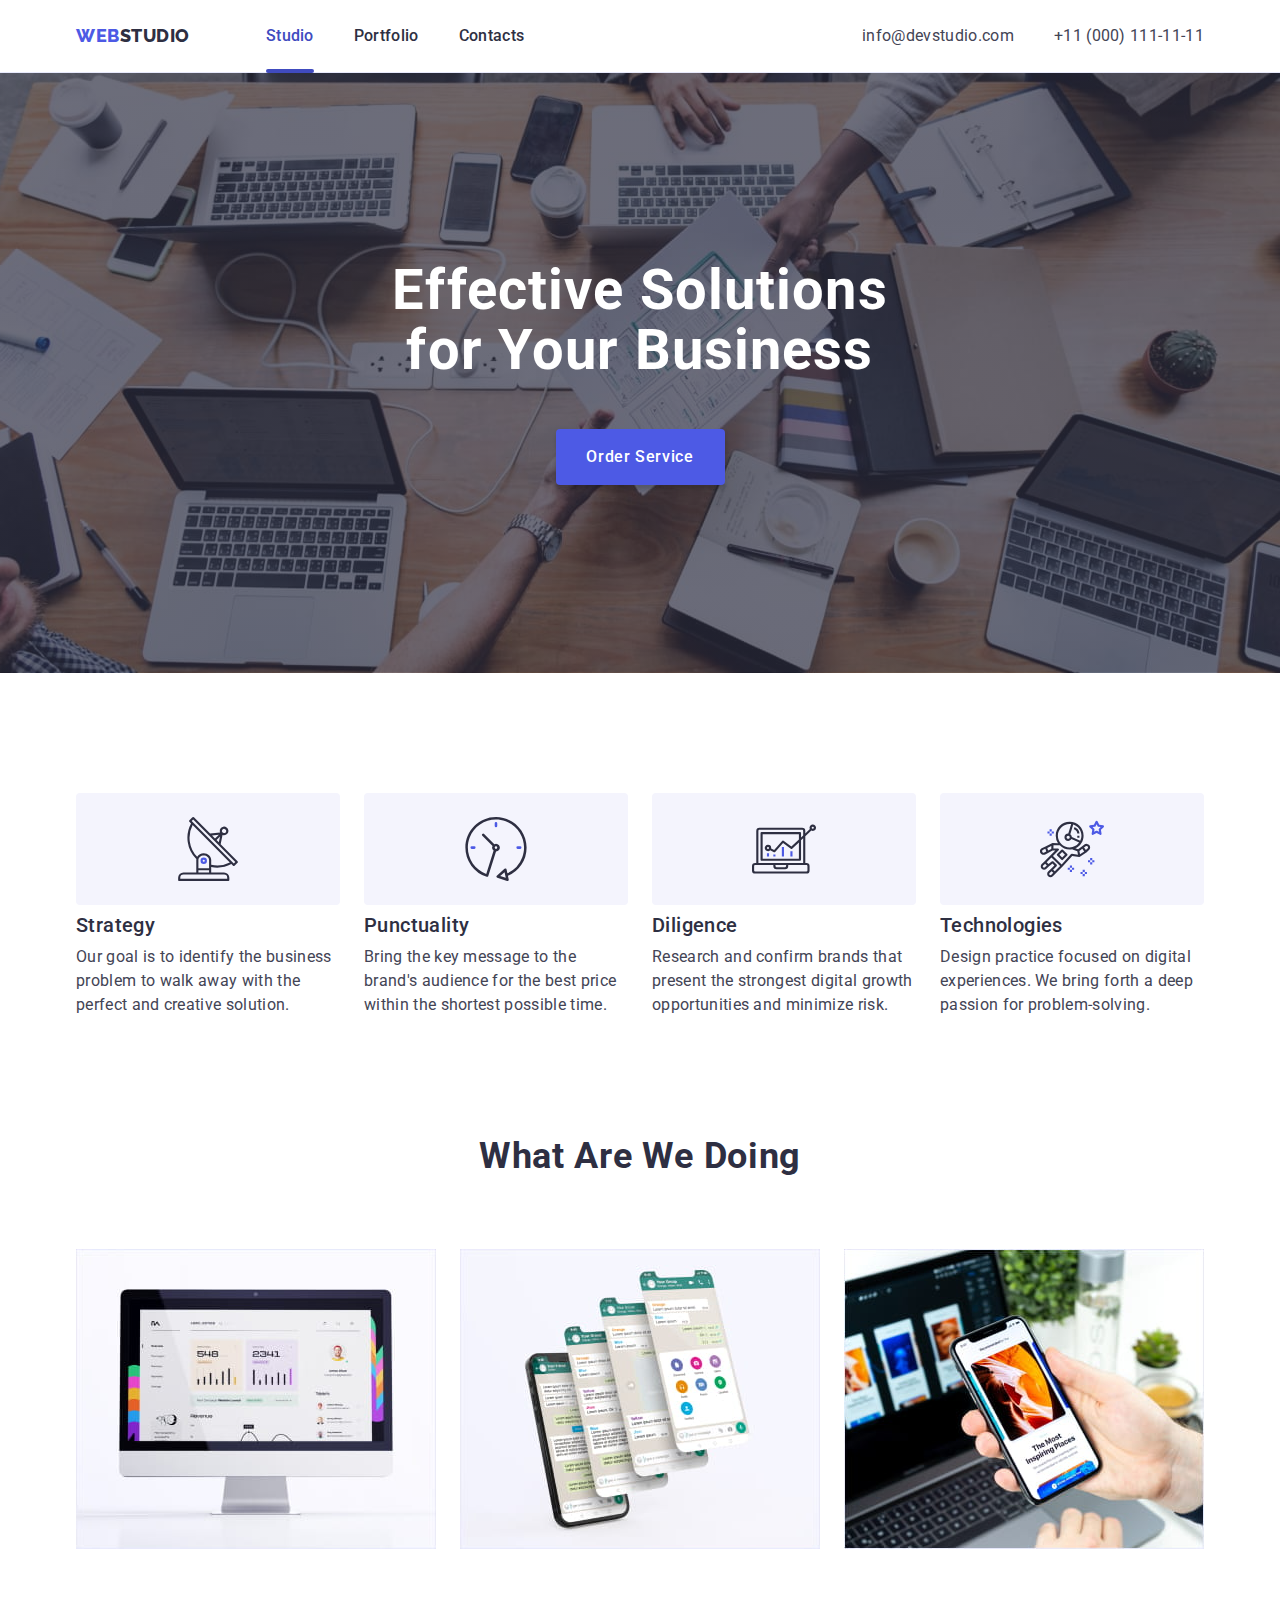
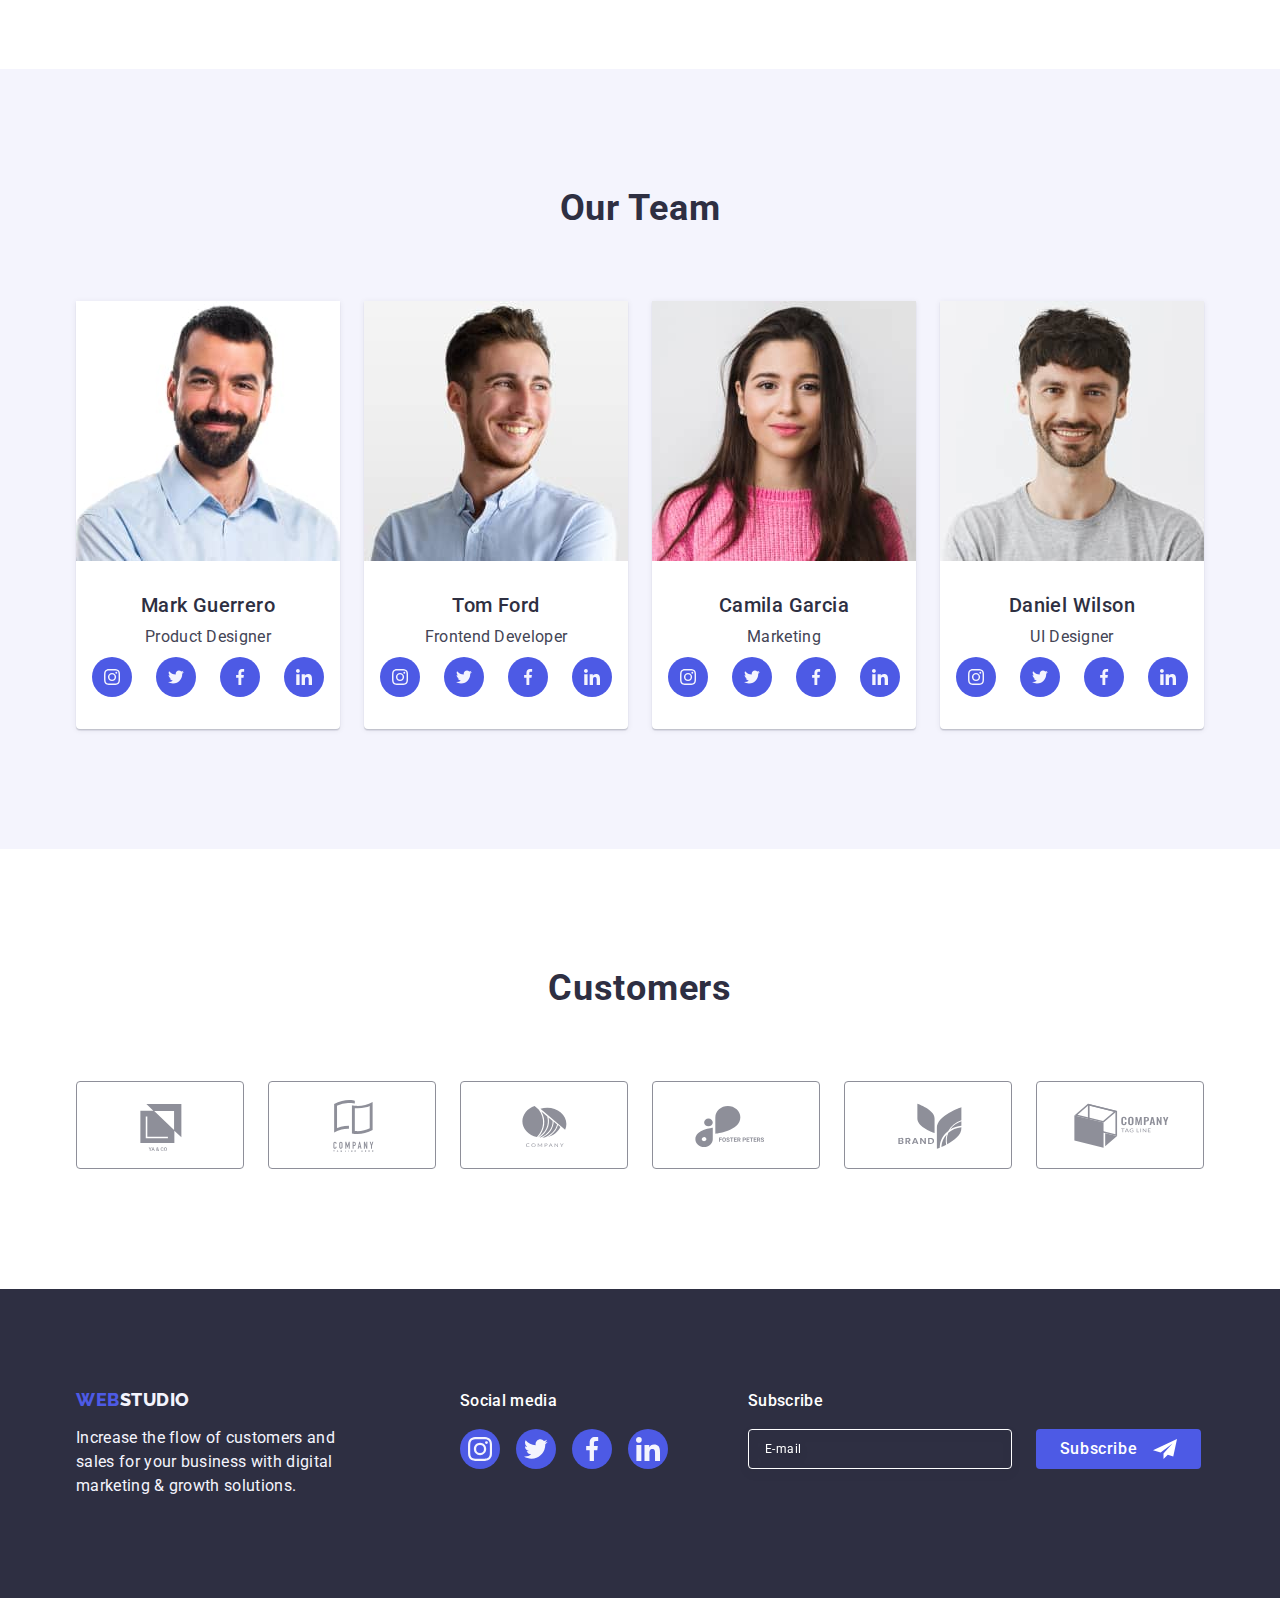
==== index.html @ 70530ccc "Initial commit" ====
<!DOCTYPE html>
<html lang="en">
<head>
    <meta charset="UTF-8">
    <meta http-equiv="X-UA-Compatible" content="IE=edge">
    <meta name="viewport" content="width=device-width, initial-scale=1.0">
    <title>Document</title>
    <link
      rel="stylesheet"
      href="https://cdnjs.cloudflare.com/ajax/libs/modern-normalize/2.0.0/modern-normalize.min.css"
    />
    <link rel="preconnect" href="https://fonts.googleapis.com">
    <link rel="preconnect" href="https://fonts.gstatic.com" crossorigin>
    <link href="https://fonts.googleapis.com/css2?family=Raleway:wght@800&family=Roboto:wght@400;500;700;900&display=swap" rel="stylesheet">    
    <link rel="stylesheet" href="./css/style.css"/>
</head>
<body>

    <header class="header">
        <div class="container header-flex">
            <nav class="nav nav-flex">
                <a href="./index.html" class="logo link">Web<span class="logo-studio">Studio</span></a>
                <ul class="list nav-list-flex">
                    <li><a href="./index.html" class="nav-link link current">Studio</a></li>
                    <li><a href="./portfolio.html" class="nav-link link">Portfolio</a></li>
                    <li><a href="" class="nav-link link">Contacts</a></li>
                </ul>
            </nav>
            <address class="address address-flex">
                <ul class="list address-flex-list">
                    <li><a href="mailto:info@devstudio.com" target="_blank" class="address-link link">info@devstudio.com</a></li>
                    <li><a href="tel:+110001111111" target="_blank" class="address-link link">+11 (000) 111-11-11</a></li>
                </ul>
            </address>
        </div>
    </header>

    <main>
        <section class="main-page">
            <div class="container main-flex">
                <h1 class="main-title">Effective Solutions for Your Business</h1>
                <button type="button" class="main-btn" data-modal-open>Order Service</button>
            </div>
        </section>
        
        <section class="prop-page">
            <div class="container">
                <h2 class="visually-hidden">Properities</h2>
                <ul class="list prop-flex">
                    <li class="prop-item">
                            <div class="prop-icon-container">
                                <svg class="prop-icon" width="64" height="64">
                                    <use href="./images/icons.svg#icon-strategy"></use>
                                </svg>
                            </div>
                            <h3 class="prop-heading">Strategy</h3>
                            <p class="prop-p">Our goal is to identify the business
                                problem to walk away with the perfect and creative solution.</p></li>
                                
                                <li class="prop-item">
                                    <div class="prop-icon-container">
                                <svg class="prop-icon" width="64" height="64">
                                    <use href="./images/icons.svg#icon-punctuality"></use>
                                </svg>
                            </div>
                            <h3 class="prop-heading">Punctuality</h3>    
                            <p class="prop-p">Bring the key message to the brand's audience for the best price within the shortest possible time.</p></li>
                            
                            <li class="prop-item">
                                <div class="prop-icon-container">
                                    <svg class="prop-icon" width="64" height="64">
                                        <use href="./images/icons.svg#icon-diligence"></use>
                                    </svg>
                            </div>
                            <h3 class="prop-heading">Diligence</h3>
                            <p class="prop-p">Research and confirm brands that present the strongest digital growth opportunities and minimize risk.</p></li>
                            
                            <li class="prop-item">
                                <div class="prop-icon-container">
                                <svg class="prop-icon" width="64" height="64">
                                    <use href="./images/icons.svg#icon-technologies"></use>
                                </svg>
                            </div>
                            <h3 class="prop-heading">Technologies</h3>
                            <p class="prop-p">Design practice focused on digital experiences. We bring forth a deep passion for problem-solving.</p></li>
                        </ul>
                    </div>
                </section>
                
                <section class="occupation-page">
            <div class="container">
                <h2 class="occupation-heading">What are we doing</h2>
                <ul class="list occup-list-flex">
                    <li class="occup-img"><img src="./images/screen.jpg" alt="screen" width="360" height="300"></li>
                    <li class="occup-img"><img src="./images/phone-and-chat.jpg" alt="screen" width="360" height="300"></li>
                    <li class="occup-img"><img src="./images/notebook-and-phone.jpg" alt="screen" width="360" height="300"></li>
                </ul>
            </div>
        </section>
        
        <section class="team-page">
            <div class="container">
                <h2 class="team-heading">Our Team</h2>
                <ul class="list team-flex">
                    <li class="card">
                        <img src="./images/mark.jpg" alt="Mark Guerrero" width="264" height="260">
                        <div class="card-info">
                            <h3 class="card-name">Mark Guerrero</h3>
                            <p class="card-descr">Product Designer</p>
                            <ul class="team-soc-list list">
                                <li class="team-soc-item">
                                    <a href="" class="team-soc-link link" target="_blank" rel="noopener noreferrer">
                                        <svg class="team-icon" width="16" height="16">
                                            <use href="./images/symbol-social.svg#icon-instagram"></use>
                                        </svg>
                                    </a>
                                </li>
                                <li class="team-soc-item">
                                    <a href="" class="team-soc-link link" target="_blank" rel="noopener noreferrer">
                                        <svg class="team-icon" width="16" height="16">
                                            <use href="./images/symbol-social.svg#icon-twitter"></use>
                                        </svg>
                                    </a>
                                </li>
                                <li class="team-soc-item">
                                    <a href="" class="team-soc-link link" target="_blank" rel="noopener noreferrer">
                                        <svg class="team-icon" width="16" height="16">
                                            <use href="./images/symbol-social.svg#icon-facebook"></use>
                                        </svg>
                                    </a>
                                </li>
                                <li class="team-soc-item">
                                    <a href="" class="team-soc-link link" target="_blank" rel="noopener noreferrer">
                                        <svg class="team-icon" width="16" height="16">
                                            <use href="./images/symbol-social.svg#icon-linkedin"></use>
                                        </svg>
                                    </a>
                                </li>
                            </ul>
                        </div>
                    </li>
                    <li class="card">
                        <img src="./images/tom.jpg" alt="Tom Ford" width="264" height="260">
                        <div class="card-info">
                            <h3 class="card-name">Tom Ford</h3>
                            <p class="card-descr">Frontend Developer</p>
                            <ul class="team-soc-list list">
                                <li class="team-soc-item">
                                    <a href="" class="team-soc-link link" target="_blank" rel="noopener noreferrer">
                                        <svg class="team-icon" width="16" height="16">
                                            <use href="./images/symbol-social.svg#icon-instagram"></use>
                                        </svg>
                                    </a>
                                </li>
                                <li class="team-soc-item">
                                    <a href="" class="team-soc-link link" target="_blank" rel="noopener noreferrer">
                                        <svg class="team-icon" width="16" height="16">
                                            <use href="./images/symbol-social.svg#icon-twitter"></use>
                                        </svg>
                                    </a>
                                </li>
                                <li class="team-soc-item">
                                    <a href="" class="team-soc-link link" target="_blank" rel="noopener noreferrer">
                                        <svg class="team-icon" width="16" height="16">
                                            <use href="./images/symbol-social.svg#icon-facebook"></use>
                                        </svg>
                                    </a>
                                </li>
                                <li class="team-soc-item">
                                    <a href="" class="team-soc-link link" target="_blank" rel="noopener noreferrer">
                                        <svg class="team-icon" width="16" height="16">
                                            <use href="./images/symbol-social.svg#icon-linkedin"></use>
                                        </svg>
                                    </a>
                                </li>
                            </ul>
                        </div>
                    </li>
                    <li class="card">
                        <img src="./images/camilia.jpg" alt="Camila Garcia" width="264" height="260">
                        <div class="card-info">
                            <h3 class="card-name">Camila Garcia</h3>
                            <p class="card-descr">Marketing</p>
                            <ul class="team-soc-list list">
                                <li class="team-soc-item">
                                    <a href="" class="team-soc-link link" target="_blank" rel="noopener noreferrer">
                                        <svg class="team-icon" width="16" height="16">
                                            <use href="./images/symbol-social.svg#icon-instagram"></use>
                                        </svg>
                                    </a>
                                </li>
                                <li class="team-soc-item">
                                    <a href="" class="team-soc-link link" target="_blank" rel="noopener noreferrer">
                                        <svg class="team-icon" width="16" height="16">
                                            <use href="./images/symbol-social.svg#icon-twitter"></use>
                                        </svg>
                                    </a>
                                </li>
                                <li class="team-soc-item">
                                    <a href="" class="team-soc-link link" target="_blank" rel="noopener noreferrer">
                                        <svg class="team-icon" width="16" height="16">
                                            <use href="./images/symbol-social.svg#icon-facebook"></use>
                                        </svg>
                                    </a>
                                </li>
                                <li class="team-soc-item">
                                    <a href="" class="team-soc-link link" target="_blank" rel="noopener noreferrer">
                                        <svg class="team-icon" width="16" height="16">
                                            <use href="./images/symbol-social.svg#icon-linkedin"></use>
                                        </svg>
                                    </a>
                                </li>
                            </ul>
                        </div>
                    </li>
                    <li class="card">
                        <img src="./images/daniel.jpg" alt="Daniel Wilson" width="264" height="260">
                        <div class="card-info">
                            <h3 class="card-name">Daniel Wilson</h3>
                            <p class="card-descr">UI Designer</p>
                            <ul class="team-soc-list list">
                            <li class="team-soc-item">
                                <a href="" class="team-soc-link link" target="_blank" rel="noopener noreferrer">
                                    <svg class="team-icon" width="16" height="16">
                                        <use href="./images/symbol-social.svg#icon-instagram"></use>
                                    </svg>
                                </a>
                            </li>
                            <li class="team-soc-item">
                                <a href="" class="team-soc-link link" target="_blank" rel="noopener noreferrer">
                                    <svg class="team-icon" width="16" height="16">
                                        <use href="./images/symbol-social.svg#icon-twitter"></use>
                                    </svg>
                                </a>
                            </li>
                            <li class="team-soc-item">
                                <a href="" class="team-soc-link link" target="_blank" rel="noopener noreferrer">
                                    <svg class="team-icon" width="16" height="16">
                                        <use href="./images/symbol-social.svg#icon-facebook"></use>
                                    </svg>
                                </a>
                            </li>
                            <li class="team-soc-item">
                                <a href="" class="team-soc-link link" target="_blank" rel="noopener noreferrer">
                                    <svg class="team-icon" width="16" height="16">
                                        <use href="./images/symbol-social.svg#icon-linkedin"></use>
                                    </svg>
                                </a>
                            </li>
                        </ul>
                    </div>
                </li>
            </ul>
        </div>
    </section>
    
    <section class="customers-page">
        <div class="container">
            <h2 class="customers-header">Customers</h2>
            <ul class="company-list list">
                <li class="company-item"><a href="" class="company-link link" target="_blank" rel="noopener noreferrer">
                    <svg class="logo-icon" width="104" height="56">
                        <use href="./images/logo-icons.svg#icon-Logo1"></use>
                                </svg>
                            </a>
                        </li>
                        <li class="company-item"><a href="" class="company-link link" target="_blank" rel="noopener noreferrer">
                            <svg class="logo-icon" width="104" height="56">
                                <use href="./images/logo-icons.svg#icon-Logo2"></use>
                            </svg>
                            </a>
                        </li>
                        <li class="company-item"><a href="" class="company-link link" target="_blank" rel="noopener noreferrer">
                            <svg class="logo-icon" width="104" height="56">
                                <use href="./images/logo-icons.svg#icon-Logo3"></use>
                                </svg>
                            </a>
                        </li>
                        <li class="company-item"><a href="" class="company-link link" target="_blank" rel="noopener noreferrer">
                            <svg class="logo-icon" width="104" height="56">
                                <use href="./images/logo-icons.svg#icon-Logo4"></use>
                            </svg>
                        </a>
                    </li>
                    <li class="company-item"><a href="" class="company-link link" target="_blank" rel="noopener noreferrer">
                        <svg class="logo-icon" width="104" height="56">
                            <use href="./images/logo-icons.svg#icon-Logo5"></use>
                                </svg>
                            </a>
                        </li>
                        <li class="company-item"><a href="" class="company-link link" target="_blank" rel="noopener noreferrer">
                            <svg class="logo-icon" width="104" height="56">
                                <use href="./images/logo-icons.svg#icon-Logo6"></use>
                            </svg>
                        </a>
                        </li>
                    </ul>
                </div>
            </section>
            
        </main>
        <footer class="footer">
            <div class="container footer-container">
                <div class="footer-logo-p">
                    <a href="./index.html" class="link footer-logo">Web<span class="footer-logo-color">Studio</span></a>
                    <p class="footer-p">Increase the flow of customers and sales for your business with digital marketing & growth solutions.</p>
                </div>
                <div class="footer-socials">
                    <p class="footer-soc-p">Social media</p>
                    <ul class="footer-soc-list list">
                        <li class="footer-soc-item">
                            <a href="" class="footer-soc-link link" target="_blank" rel="noopener noreferrer">
                                <svg class="footer-icon" width="24" height="24">
                                    <use href="./images/symbol-social.svg#icon-instagram"></use>
                                </svg>
                        </a>
                    </li>
                    <li class="footer-soc-item">
                        <a href="" class="footer-soc-link link" target="_blank" rel="noopener noreferrer">
                            <svg class="footer-icon" width="24" height="24">
                                <use href="./images/symbol-social.svg#icon-twitter"></use>
                            </svg>
                        </a>
                    </li>
                    <li class="footer-soc-item">
                        <a href="" class="footer-soc-link link" target="_blank" rel="noopener noreferrer">
                            <svg class="footer-icon" width="24" height="24">
                                <use href="./images/symbol-social.svg#icon-facebook"></use>
                            </svg>
                        </a>
                    </li>
                    <li class="footer-soc-item">
                        <a href="" class="footer-soc-link link" target="_blank" rel="noopener noreferrer">
                            <svg class="footer-icon" width="24" height="24">
                                <use href="./images/symbol-social.svg#icon-linkedin"></use>
                            </svg>
                        </a>
                    </li>
                </ul>
            </div>
            <div class="footer-form-wrap">
                <p class="footer-p-input">Subscribe</p>
                <form class="footer-form">
                        <label class="footer-label">
                            <input type="email" name="email-footer" id="email-footer" class="footer-input" placeholder="E-mail">
                        </label>
                        <button type="submit" class="btn-footer-form">Subscribe
                            <svg class='footer-footer-icon' width="24" height="24">
                                <use href="./images/telegram.svg#icon-telegram"></use>
                            </svg>
                        </button>
                </form>
            </div>
        </div>    
    </footer>

    <div class="backdrop is-hidden" data-modal>
        <div class="modal">
            <button class="close-btn" type="button" data-modal-close>
                <svg class="close-icon" width="8" height="8">
                    <use href="./images/close-icon.svg#icon-close-black"></use>
                </svg>
            </button>
            <p class="modal-title">Leave your contacts and we will call you back</p>
            <form class="modal-form">
                <div class="modal-field">   
                    <label for="user-name" class="modal-label">Name</label>
                    <div class="input-wrap">
                        <input type="text" name="user-name" id="user-name" class="modal-input" required>
                        <svg class="model-icon" width="18" height="24">
                            <use href="./images/input-icons.svg#icon-name"></use>
                        </svg>
                    </div>
                </div>
                <div class="modal-field">
                    <label for="user-phone" class="modal-label">Phone</label>
                    <div class="input-wrap">
                        <input type="tel" name="user-phone" id="user-phone" class="modal-input" required>
                        <svg class="model-icon" width="18" height="24">
                            <use href="./images/input-icons.svg#icon-phone"></use>
                        </svg>
                    </div>
                </div>
                <div class="modal-field">
                    <label for="user-email" class="modal-label">Email</label>
                    <div class="input-wrap">
                        <input type="email" name="user-email" id="user-email" class="modal-input" required>
                        <svg class="model-icon" width="18" height="24">
                            <use href="./images/input-icons.svg#icon-email"></use>
                        </svg>
                    </div>
                </div>
                <div class="modal-field-comment">
                    <label for="user-comment" class="modal-label">Comment</label>
                    <textarea name="user-comment" id="user-comment" class="modal-comment" placeholder="Text input"></textarea>
                </div>
                <div class="modal-box-field">
                    <input type="checkbox" name="user-privacy" id="user-privacy" value="true" class="check-input visually-hidden">
                    <label  for="user-privacy" class="check-policy">
                        <span class="checkbox-box">
                            <svg width="10" height="8">
                                <use href="./images/symbol-social.svg#icon-check"></use>
                            </svg>
                        </span>
                        I accept the terms and conditions of the <a href="" class="link-privacy">Privacy Policy</a>
                    </label>
                </div>
                <button type="submit" class="submit-btn">Send</button>
            </form>
        </div>
    </div>
    <script src="./js/modal.js"></script>
</body>
</html>
---- css/style.css ----
/* *,
*::before,
*::after {
  box-sizing: border-box;
} */

h1,
h2,
h3,
h4,
h5,
h6,
p{
    margin: 0;
}

ul,li{
    margin: 0;
    padding: 0;
}

.container{
    width: 1158px;
    padding: 0 15px;
    margin: 0 auto;
    /* outline: 2px solid red; */
}

:root {
    --main-color-dark:  #2e2f42;
    --main-color: #FFFFFF;
    --second-main-color:#F4F4FD;
    --logo-web-color:#4d5ae5;
    --main-text-color:  #434455;
    --hover-color: #404BBF;
    --border-menu-btn: #E7E9FC;
    --hover-footer-link: #31D0AA;
    --customer-color: #8E8F99;
    --modal-color:#FCFCFC;
   
  }

body{
    font-family: "Roboto", sans-serif;
    background-color:  var(--main-color);
    color: var(--main-text-color);
}

.link {
    text-decoration:none;
}



.list{
    list-style-type: none;
}
/* ------------header----------------------------- */
.header{
    border-bottom: 1px solid var(--border-menu-btn);
    box-shadow: 0px 2px 1px rgba(46, 47, 66, 0.08),
        0px 1px 1px rgba(46, 47, 66, 0.16),
        0px 1px 6px rgba(46, 47, 66, 0.08);;
    /* padding: 24px 0; */
    
}
/* --------------------logo------------------------*/
.logo{
    font-family: 'Raleway', sans-serif;
    font-weight: 800;
    font-size: 18px;
    letter-spacing: 0.03em;
    text-transform: uppercase;
    line-height: 1.17;

    color: var(--logo-web-color);

    /* padding-top: 24px;
    padding-bottom: 24px; */

    margin-right: 76px;

    padding: 24px 0;
}

.logo-studio{
    color: var(--main-color-dark);
}

/* -------------------navigation----------------- */
.header-flex{
    display: flex;
    align-items: center;
}

.nav-flex{
    display: flex;
    align-items: center;
}

.nav-list-flex{
    display: flex;
    gap: 40px;
}

.address-flex{
    margin-left: auto;
}

.address-flex-list{
    display: flex;
    gap: 40px;
    
}



.nav-link{
    font-weight: 500;
    font-size: 16px;
    line-height: 1.5;
    letter-spacing: 0.02em;

    color: var(--main-color-dark);

    padding: 24px 0;
    display: block;

    transition: color 250ms cubic-bezier(0.4, 0, 0.2, 1);
    position: relative;

}



.nav-link:after{
    content:'';
    display: block;
    width: 100%;
    height: 4px;
    background: var(--hover-color);
    border-radius: 2px;

    position: absolute;
    left:0;
    bottom:-1px;

    opacity: 0;
    transition: opacity 250ms cubic-bezier(0.4, 0, 0.2, 1);
} 

.nav-link:hover, 
.nav-link:focus,
.nav-link.current{
    color: var(--hover-color);   
}

.nav-link:hover:after,
.nav-link:focus:after,
.nav-link.current:after{
    opacity: 1;
}


.address{
    font-style: normal;
}

.address-link{
    font-weight: 400;
    font-size: 16px;
    line-height: 1.5;
    letter-spacing: 0.02em;

    color: var(--main-text-color);

    padding: 24px 0;
    display: block;

    transition: color 250ms cubic-bezier(0.4, 0, 0.2, 1);
}

.address-link:hover,
.address-link:focus{
    color: var(--hover-color);
}

/*--------------------------- main page ----------------------------*/
.main-page{
    /* width: 1440px;
    height: 600px;
    left: 0px;
    top: 72px;
    text-align: center; */

    background-color:  var(--main-color-dark);
    background-image: linear-gradient(rgba(46, 47, 66, 0.7), rgba(46, 47, 66, 0.7)), url(../images/hero-bg.jpg);
    
    background-repeat: no-repeat;
    background-position: center;
    background-size: cover;
    padding: 188px 0;
    max-width: 1440px;
    margin: 0 auto;

    
}



.main-title{
    font-weight: 700;
    font-size: 56px;
    line-height: 1.07;

    text-align: center;
    letter-spacing: 0.02em;

    color: var(--main-color);

    margin:0 auto;
    margin-bottom: 48px;
    

    max-width: 496px;


    
}

.main-btn{
    background-color: var(--logo-web-color);
    box-shadow: 0px 4px 4px rgba(0, 0, 0, 0.15);
    border: none;


    font-family: 'Roboto', sans-serif;
    font-style: normal;
    font-weight: 500;
    font-size: 16px;
    line-height: 1.5;
    letter-spacing: 0.04em;

    border-radius: 4px;
    min-width: 169px;
    height: 56px;

    color: var(--main-color);
    cursor: pointer;

    display: block;
    margin: 0 auto;

    transition: background-color 250ms cubic-bezier(0.4, 0, 0.2, 1);
}

.main-btn:hover,
.main-btn:focus{
    background: var(--hover-color);
}

.backdrop {
    display: flex;
    position: fixed;
    top: 0;
    left: 0;
    right: 0;
    bottom: 0;
    background: rgba(46, 47, 66, 0.4);
    transition: opacity 250ms cubic-bezier(0.4, 0, 0.2, 1), visibility 250ms cubic-bezier(0.4, 0, 0.2, 1);

}
.is-hidden{
    opacity: 0;
    visibility: hidden;
    pointer-events: none;
  }
/* ------------------------MODAL----------------- */
.modal{
    width: 408px;
    min-height: 584px;
    background-color: var(--modal-color);
    box-sizing: border-box;
    box-shadow: 0px 1px 1px rgba(0, 0, 0, 0.14), 0px 1px 3px rgba(0, 0, 0, 0.12), 0px 2px 1px rgba(0, 0, 0, 0.2);
    border-radius: 4px;

    position:absolute;
    top: 50%;
    left: 50%;
    transform: translate(-50%, -50%);

    transition: transform 250ms cubic-bezier(0.4, 0, 0.2, 1); 

    padding: 72px 24px 24px;

}
.close-btn {
    padding: 0;
    width: 24px;
    height: 24px;

    color: var(--main-color-dark);
    border-radius: 50%;
    background: var(--border-menu-btn);
    border: 1px solid rgba(0, 0, 0, 0.1);

    cursor: pointer;

    position: absolute;
    right: 24px;
    top: 24px;

    display: flex;
    justify-content: center;
    align-items: center;

    transition: background-color 250ms cubic-bezier(0.4, 0, 0.2, 1), border 250ms cubic-bezier(0.4, 0, 0.2, 1); 

    margin-bottom: 10px;
}

.close-icon{
    fill: var(--main-color-dark);
    transition: fill 250ms cubic-bezier(0.4, 0, 0.2, 1);
}

.close-btn:hover,
.close-btn:focus{
    background-color: var(--hover-color);
    border: none;
}
.close-btn:hover .close-icon,
.close-btn:focus .close-icon
{
    fill: var(--main-color);
}

.modal-title{
    font-weight: 500;
    font-size: 16px;
    line-height: 1.5;
    text-align: center;
    letter-spacing: 0.02em;
    color: var(--main-color-dark);

    margin-bottom: 16px;
}

.modal-form {}

.modal-field {
    margin-bottom: 8px;
}


.modal-label {
    font-size: 12px;
    line-height: 1.17;
    letter-spacing: 0.04em;
    color: var(--customer-color);

    margin-bottom: 4px;
    display: block;
}


.input-wrap {
    position: relative;
}

.modal-input {
    width: 360px;
    height: 40px;

    border: 1px solid rgba(46, 47, 66, 0.4);
    border-radius: 4px;
    padding-left: 38px;
    outline: none;
    background-color: transparent;
    outline: transparent;

    transition: border-color 250ms cubic-bezier(0.4, 0, 0.2, 1);

}

.model-icon {
    position: absolute;
    top: 50%;
    left: 16px;
    transform: translateY(-50%);
    fill: var(--main-color-dark);

    transition: fill 250ms cubic-bezier(0.4, 0, 0.2, 1);
    
}

.modal-input:focus{
    border-color: var(--logo-web-color);
}

.modal-input:focus + .model-icon{
    fill: var(--logo-web-color);
}

.modal-field-comment{
    margin-bottom: 16px;
}

.modal-comment{
    width: 360px;
    height: 120px;

    
    border: 1px solid rgba(46, 47, 66, 0.4);
    border-radius: 4px;
   
    
    resize: none;

    font-size: 12px;
    line-height: 1.17;
    letter-spacing: 0.04em;
    color: rgba(46, 47, 66, 0.4);
    background-color: transparent;
    padding: 8px 16px;
    outline: transparent;

    transition: border-color 250ms cubic-bezier(0.4, 0, 0.2, 1);

    display: block;
}

.modal-comment:focus{
    border-color: var(--logo-web-color);
}

.model-comment::placeholder{
    font-size: 12px;
    line-height: 1.17;
    letter-spacing: 0.04em;
    color: rgba(46, 47, 66, 0.4);
    
}

.check-policy{
    font-size: 12px;
    line-height: 1.17;
    letter-spacing: 0.04em;
    color: var(--customer-color);

    /* display: flex;
    align-items: center; */

}

.checkbox-box {
    width: 16px;
    height: 16px;
    border: 1px solid rgba(46, 47, 66, 0.4);
    border-radius: 2px;
    
    display: inline-flex;
    justify-content: center;
    align-items: center;

    margin-right: 12px;
    fill: transparent;

    transition: background-color 250ms cubic-bezier(0.4, 0, 0.2, 1), fill 250ms cubic-bezier(0.4, 0, 0.2, 1), border 250ms cubic-bezier(0.4, 0, 0.2, 1);
}

.link-privacy{
    margin-left: 3px;
    color: var(--logo-web-color);
}


.check-input:checked + .check-policy .checkbox-box{
    background-color: var(--hover-color);
    border: none;
    fill: var(--second-main-color);
}

.modal-box-field{
    margin-bottom: 24px;
}

.submit-btn{
    font-weight: 500;
    font-size: 16px;
    line-height: 1.5;
 
    display: flex;
    align-items: center;
    text-align: center;
    letter-spacing: 0.04em;
    color: var(--main-color);

    min-width: 169px;
    height: 56px;

    display: block;

    margin: 0 auto;

    background-color: var(--logo-web-color);
    box-shadow: 0px 4px 4px rgba(0, 0, 0, 0.15);
    border-radius: 4px;
    border: none;
    transition: background-color 250ms cubic-bezier(0.4, 0, 0.2, 1);
    cursor: pointer;
}

.submit-btn:hover,
.submit-btn:focus{
    background-color: var(--hover-color);
}

/* -------------properities--------------------- */
.prop-page{
    padding: 120px 0;
}

.visually-hidden {
    position: absolute;
    white-space: nowrap;
    width: 1px;
    height: 1px;
    overflow: hidden;
    border: 0;
    padding: 0;
    clip: rect(0 0 0 0);
    clip-path: inset(50%);
    margin: -1px;
}


.prop-flex{
    display: flex;
    gap: 24px; 
}

.prop-item{
    width: calc((100% - 72px) / 4);
    /* display: flex;
    flex-direction: column; */
}
/* .prop-list-flex{
    display: flex;
    flex-direction: column;
} */
.prop-icon-container{
    width: 264px;
    height: 112px;
    background-color: var(--second-main-color);
    border-radius: 4px;


    display: flex;
    align-items: center;
    justify-content: center;

    margin-bottom: 8px;
}
/* .prop-icon{
    width: 64px;
    height: 64px;
} */

.prop-heading{
    font-weight: 500;
    font-size: 20px;
    line-height: 1.2;
   
    letter-spacing: 0.02em;
    color: var(--main-color-dark);

    max-width: 264px;

    margin-bottom: 8px;

    /* padding-top: 120px; */
}

.prop-p{
    font-weight: 400;
    font-size: 16px;
    line-height: 1.5;

    letter-spacing: 0.02em;

    
/* 
    padding-bottom: 120px; */
}

/* ------------what we are doing----------- */
.occupation-page{
    padding-bottom: 120px;
}


.occupation-heading{
    font-weight: 700;
    font-size: 36px;
    line-height: 1.11;

    text-align: center;
    letter-spacing: 0.02em;
    text-transform: capitalize;
    color: var(--main-color-dark);

    margin-bottom: 72px;
}

img{
    display: block;
}

.occup-img{
    width: calc((100% - 48px)/3);
}

.occup-list-flex{
    display: flex;
    gap: 24px;
}

/*-----------Our team-----------------  */


.team-page{
    background-color: var(--second-main-color);

    padding: 120px 0;
}

.team-flex{
    display: flex;
    gap:24px;
}


.team-heading{
    font-weight: 700;
    font-size: 36px;
    line-height: 1.11;

    text-align: center;
    letter-spacing: 0.02em;
    text-transform: capitalize;
    color: var(--main-color-dark);

    margin-bottom: 72px;
}

.card{
    background-color: var(--main-color);
    box-shadow: 0px 1px 6px rgba(46, 47, 66, 0.08), 0px 1px 1px rgba(46, 47, 66, 0.16), 0px 2px 1px rgba(46, 47, 66, 0.08);
    border-radius: 0px 0px 4px 4px;

    width: calc((100% - 72px) / 4);
}

.card-info{
    padding: 32px 16px;
}

.card-name{
    font-weight: 500;
    font-size: 20px;
    line-height: 1.2;

    text-align: center;
    letter-spacing: 0.02em;
    color: var(--main-color-dark);

    margin-bottom: 8px;

}

.card-descr{
    font-size: 16px;
    line-height: 1.5;

    text-align: center;
    letter-spacing: 0.02em;

    color: var(--main-text-color);

    margin-bottom: 8px;
/* 
    padding-left: 68px;
    padding-right: 68px; */
}

.team-soc-list {
    display: flex;
    justify-content: center;
    gap: 24px;
}

.team-soc-item {
    width: 40px;
    height: 40px;
}

.team-soc-link{
    width: 100%;
    height: 100%;

    background-color: var(--logo-web-color);
    border-radius: 50%;
    display: flex;
    justify-content: center;
    align-items: center;

    transition: background-color 250ms cubic-bezier(0.4, 0, 0.2, 1);
    

}

.team-soc-link:hover,
.team-soc-link:focus{
    background-color:var(--hover-color)
}

.team-icon{
  fill:var(--second-main-color);
}
/* --------------------------------Customers--------------------- */
.customers-page {
    padding: 120px 0;
}
.customers-header {
    font-size: 36px;
    line-height: 1.11;

    text-align: center;
    letter-spacing: 0.02em;
    color: var(--main-color-dark);

    margin-bottom: 72px;
}

.company-list {
    display: flex;
    justify-content: center;
    align-items: center;
    gap: 24px;


}

.company-item {
    width: 168px;
    height: 88px;
}

.company-link {
    width: 100%;
    height: 100%;
    display: flex;
    justify-content: center;
    align-items: center;

    border: 1px solid var(--customer-color);
    border-radius: 4px;
    color: var(--customer-color);

    transition: border-color 250ms cubic-bezier(0.4, 0, 0.2, 1), color 250ms cubic-bezier(0.4, 0, 0.2, 1);

}

.logo-icon{
    /* width: 104px;
    height: 56px; */
    fill: currentColor;
}

.company-link:hover,
.company-link:focus{
    border-color: var(--hover-color);
    color:var(--hover-color)
}


/* ----------footer page----------- */
.footer{
    /* width: 1440px;
    height: 312px;
    left: 0px;
    top: 2280px; */

    background: var(--main-color-dark);
    padding: 100px 0;
}

.footer-logo{
    display: inline-block;
    margin-bottom: 16px;
    margin-right: 0;

    font-family: 'Raleway', sans-serif;
    font-weight: 800;
    font-size: 18px;
    letter-spacing: 0.03em;
    text-transform: uppercase;
    line-height: 1.17;

    color: var(--logo-web-color);

}

.footer-logo-color{
    color: var(--second-main-color);
}

.footer-p{
    width: 264px;
    height: 72px;
    /* left: 156px;
    top: 2420px;  */

    font-size: 16px;
    line-height: 1.5;
    letter-spacing: 0.02em;

    color: var(--second-main-color);
}

.footer-container{
    display: flex;
    align-items: baseline;
    /* gap: 120px; */
}

.footer-logo-p{
    margin-right: 120px;
}

.footer-soc-p {
    font-weight: 500;
    font-size: 16px;
    line-height: 1.5; 
    letter-spacing: 0.02em;

    color: var(--main-color);
    margin-bottom: 16px;
}
.footer-soc-list{
    display: flex;
    justify-content: center;
    gap: 16px;
}

.footer-soc-item {
    width: 40px;
    height: 40px;
   
}

.footer-icon {
    fill:var(--second-main-color);
}

.footer-soc-link {
    width: 100%;
    height: 100%;
   
    background-color: var(--logo-web-color);
    border-radius: 50%;
    display: flex;
    justify-content: center;
    align-items: center;

    transition: background-color 250ms cubic-bezier(0.4, 0, 0.2, 1);
}

.footer-soc-link:hover,
.footer-soc-link:focus{
    background-color: var(--hover-footer-link);
}

.footer-form-wrap{
    margin-left: 80px;
}

.footer-form {
    display: flex;
    gap: 24px;
    
}

.footer-p-input{
    font-weight: 500;
    font-size: 16px;
    line-height: 1.5;
    letter-spacing: 0.02em;

    color: var(--main-color);

    margin-bottom: 16px;

}

.footer-input {
    width: 264px;
    height: 40px;
    background-color: transparent;
    border: 1px solid var(--main-color);
    filter: drop-shadow(0px 4px 4px rgba(0, 0, 0, 0.15));
    border-radius: 4px;
    color: var(--main-color);
    
    font-size: 12px;
    line-height: 1.5;
    display: flex;
    align-items: center;
    letter-spacing: 0.04em;
    
    padding-left: 16px;

}

.footer-input::placeholder{
    
    font-size: 12px;
    line-height:2;
    display: flex;
    align-items: center;
    letter-spacing: 0.04em;
    color: var(--main-color);
}

.btn-footer-form {
    font-weight: 500;
    font-size: 16px;
    line-height: 1.5;

    display: flex;
    align-items: center;
    text-align: center;
    letter-spacing: 0.04em;
    color: var(--main-color);

    min-width: 165px;
    height: 40px;

    background-color: var(--logo-web-color);
    border-radius: 4px;
    border: none;
    cursor: pointer;

    transition: background-color 250ms cubic-bezier(0.4, 0, 0.2, 1);


    justify-content: center;

}

.footer-footer-icon{ 
    margin-left: 16px;
    fill: var(--main-color);
}

.btn-footer-form:hover,
.btn-footer-form:focus{
    background-color: var(--hover-color);
}

/* -----------------------portfolio page----------------- */
/* buttons */
.visually-hidden {
position: absolute;
white-space: nowrap;
width: 1px;
height: 1px;
overflow: hidden;
border: 0;
padding: 0;
clip: rect(0 0 0 0);
clip-path: inset(50%);
margin: -1px;
}

.offer-menu{
    padding: 96px 0 120px 0;
}
.offer-buttons{
    min-width: 69px;
}

.menu-btn-flex{
    display: flex;
    justify-content: center;
    gap: 24px;
    margin-bottom: 72px;
}


.offer-btn{
    
    background: var(--second-main-color);
    border: 1px solid var(--border-menu-btn);
    
    
    font-family: 'Roboto', sans-serif;
    font-style: normal;
    font-weight: 500;
    font-size: 16px;
    line-height: 1.5;
    
    letter-spacing: 0.04em;
    border-radius: 4px;
    
    color: var(--logo-web-color);
    cursor: pointer;
    
    padding: 12px 24px;
    
    transition: color 250ms cubic-bezier(0.4, 0, 0.2, 1), background-color 250ms cubic-bezier(0.4, 0, 0.2, 1), border-color 250ms cubic-bezier(0.4, 0, 0.2, 1), box-shadow 250ms cubic-bezier(0.4, 0, 0.2, 1);
}

.offer-btn:active,
.offer-btn:hover,
.offer-btn:focus
{
    border: 1px solid transparent;
    background-color: var(--hover-color);
    color: var(--main-color);
    box-shadow: 0px 3px 1px rgba(0, 0, 0, 0.1), 0px 2px 1px rgba(0, 0, 0, 0.08), 0px 2px 2px rgba(0, 0, 0, 0.12);
}

.offer-cards{
    display: flex;
    flex-wrap: wrap;
    row-gap: 48px;
    column-gap: 24px;

}

.link-card-item{
    width: calc((100% - 48px)/3);
    display: flex;
    flex-direction: column;
    justify-content: center;
    
    position: relative;
}



.link-card{
    color: var(--main-color);
    display: block;

    transition: box-shadow 250ms cubic-bezier(0.4, 0, 0.2, 1);
    
}

.link-card:hover,
.link-card:focus{
    box-shadow: 0px 1px 6px rgba(46, 47, 66, 0.08),
        0px 1px 1px rgba(46, 47, 66, 0.16),
        0px 2px 1px rgba(46, 47, 66, 0.08);

}

.link-card:hover .offer-hover-text,
.link-card:focus .offer-hover-text{
    transform: translateY(0);

}
                        
.link-card-wrap{
    position: relative;

    overflow: hidden;
}

.offer-hover-text{
    
    position: absolute;
    
    color: var(--second-main-color);
    font-size: 16px;
    line-height: 1.5;
    letter-spacing: 0.02em;
    top:0;
    padding: 40px 32px;
    background-color: var(--logo-web-color);

    height: 100%;

    transform: translateY(100%);
    transition: transform 250ms cubic-bezier(0.4, 0, 0.2, 1) ;

}

.offer-info{
    padding: 32px 16px;
    border: 1px solid var(--border-menu-btn);
    border-top: none;
/* 
    transition: color 250ms cubic-bezier(0.4, 0, 0.2, 1); */
}

/* .offer-info:hover, 
.offer-info:focus{
    box-shadow: 0px 1px 6px rgba(46, 47, 66, 0.08), 0px 1px 1px rgba(46, 47, 66, 0.16), 0px 2px 1px rgba(46, 47, 66, 0.08);
} */

.offer-heading{ 
    font-weight: 500;
    font-size: 20px;
    line-height: 1.2;

    letter-spacing: 0.02em;
    color: var(--main-color-dark);

    margin-bottom: 8px;
}

.offer-descr{
    font-weight: 400;
    font-size: 16px;
    line-height: 1.5;

    letter-spacing: 0.02em;

    color: var(--main-text-color);
}
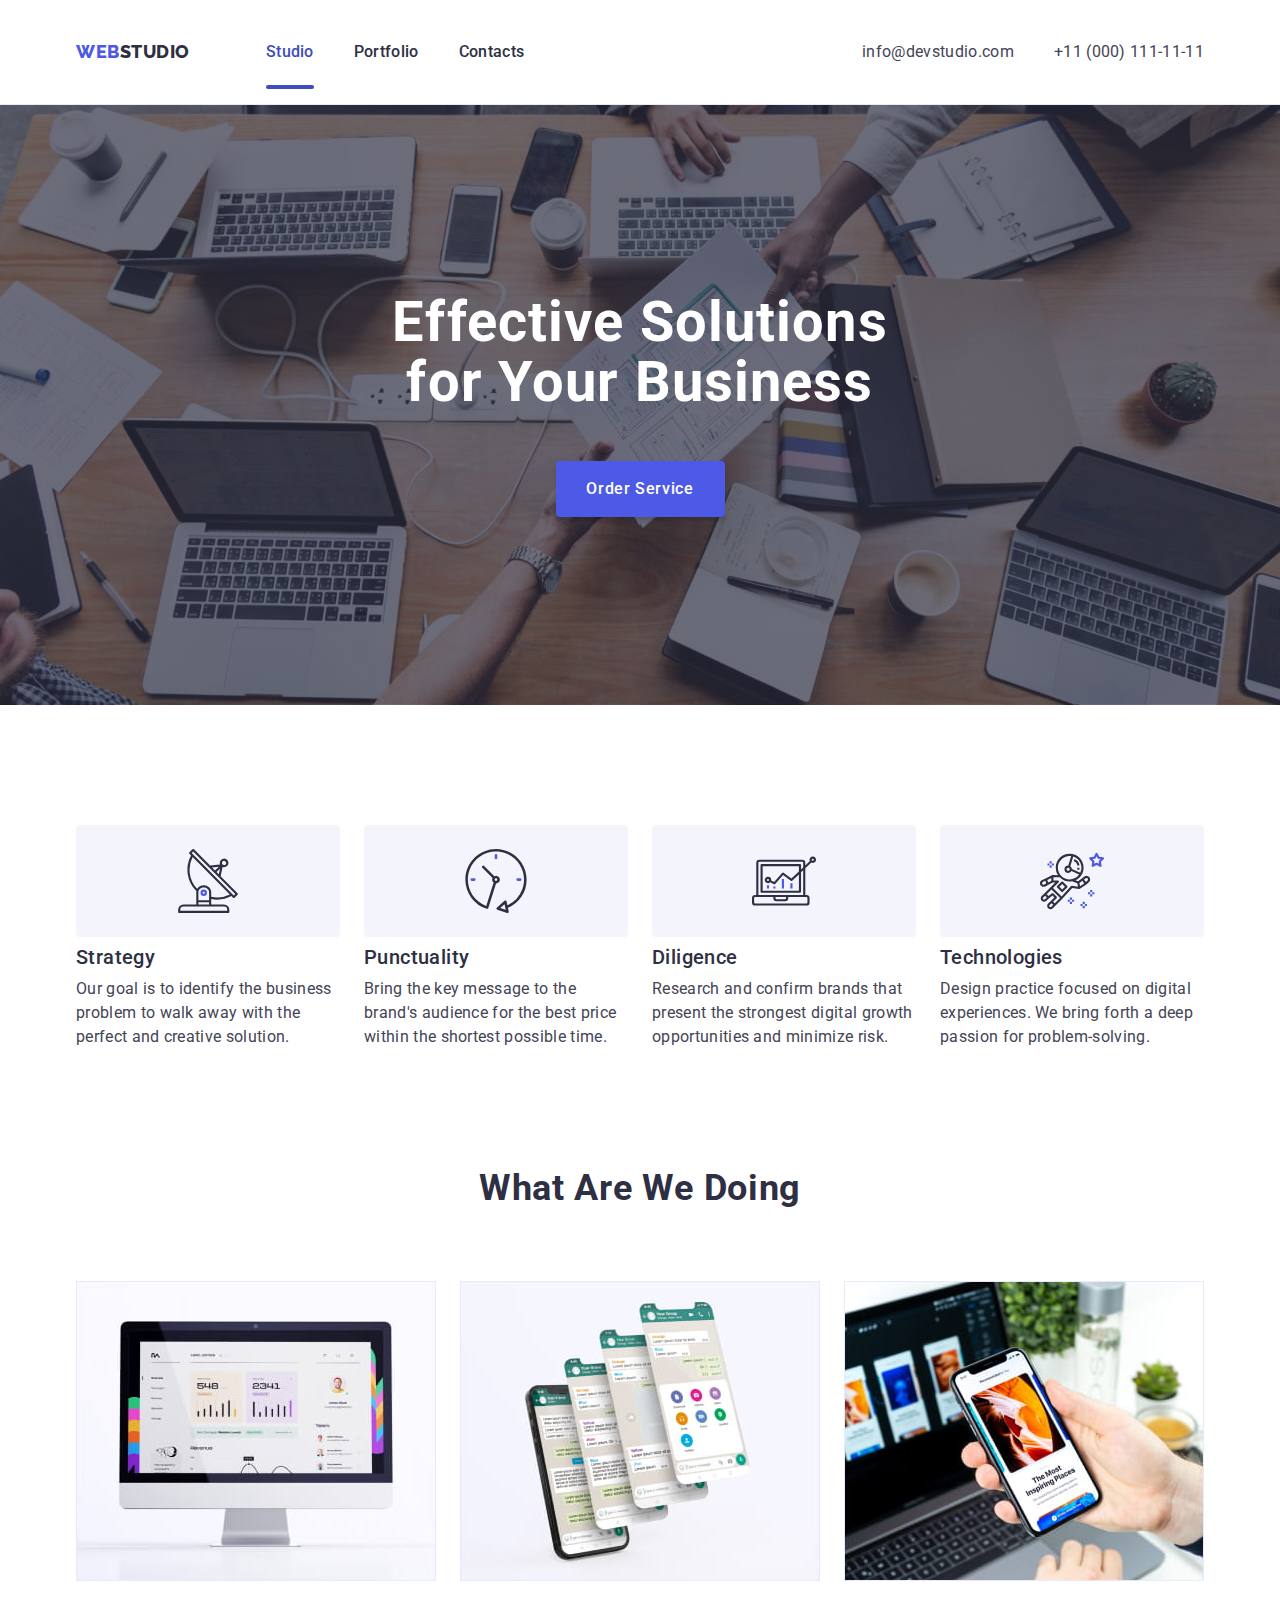
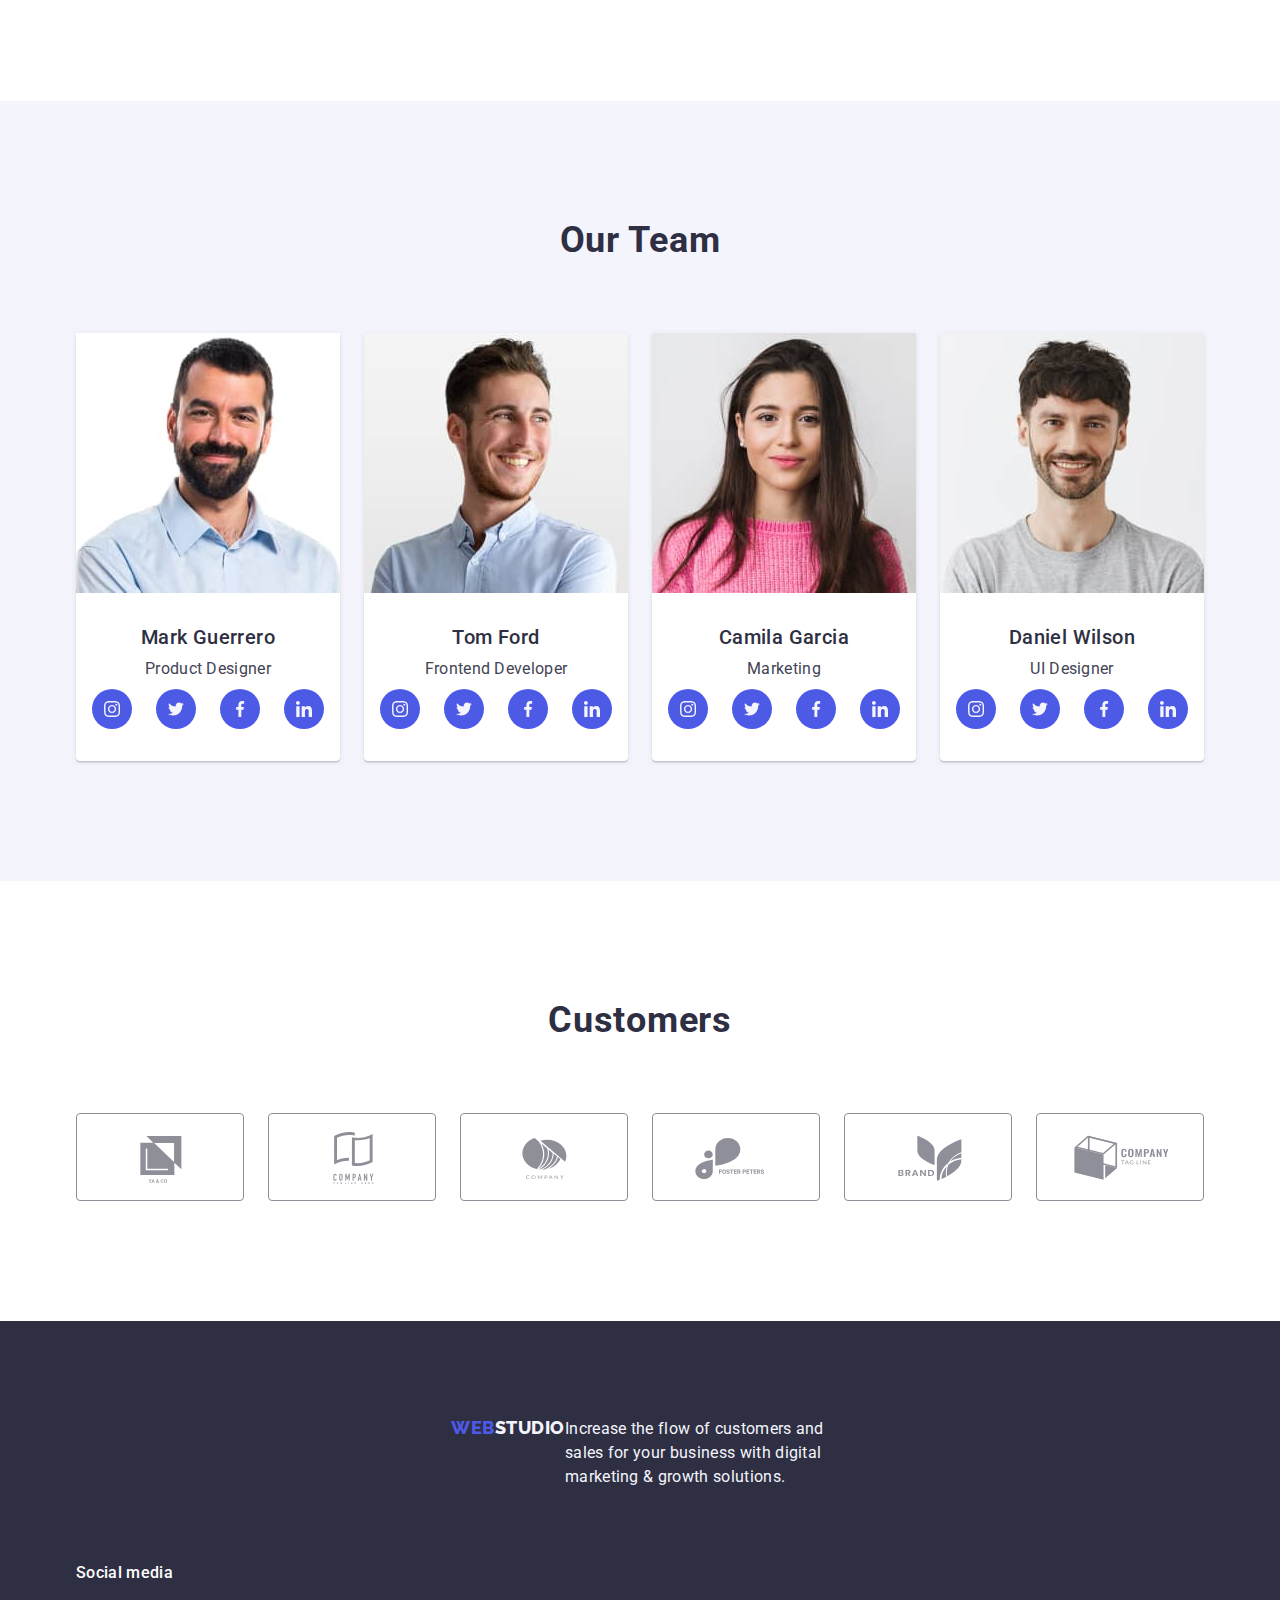
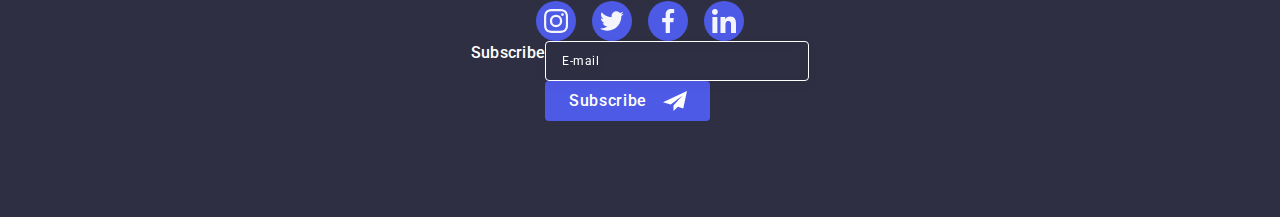
==== commit 9d1ede53: "add all" ====
--- a/index.html
+++ b/index.html
@@ -32,6 +32,63 @@
                     <li><a href="tel:+110001111111" target="_blank" class="address-link link">+11 (000) 111-11-11</a></li>
                 </ul>
             </address>
+            <button type="button" class="burger-btn js-open-menu">
+                <svg class="burger-svg" width="32" height="22">
+                    <use href="./images/icons.svg#icon-burger-menu"></use>
+                </svg>
+            </button>
+        </div>
+        <div class="mob-menu js-menu-container is-open">
+            <button class="mob-close-btn js-close-menu" type="button" data-modal-close>
+                <svg class="close-icon" width="8" height="8">
+                    <use href="./images/close-icon.svg#icon-close-black"></use>
+                </svg>
+            </button>
+            <nav class="nav mob-nav-flex">
+                <ul class="list mob-nav-list-flex">
+                    <li><a href="./index.html" class="mob-nav-link link current">Studio</a></li>
+                    <li><a href="./portfolio.html" class="mob-nav-link link">Portfolio</a></li>
+                    <li><a href="" class="mob-nav-link link">Contacts</a></li>
+                </ul>
+            </nav>
+            <div class="mob-bottom">
+                <address class="address mob-address-flex">
+                    <ul class="list mob-address-flex-list">
+                        <li><a href="tel:+110001111111" target="_blank" class="tel link">+11 (000) 111-11-11</a></li>
+                        <li><a href="mailto:info@devstudio.com" target="_blank" class="mob-address-link link">info@devstudio.com</a></li>
+                    </ul>
+                </address>
+                <ul class="mob-soc-list list">
+                    <li class="mob-soc-item">
+                        <a href="" class="mob-soc-link link" target="_blank" rel="noopener noreferrer">
+                            <svg class="team-icon" width="24" height="24">
+                                <use href="./images/symbol-social.svg#icon-instagram"></use>
+                            </svg>
+                        </a>
+                    </li>
+                    <li class="mob-soc-item">
+                        <a href="" class="mob-soc-link link" target="_blank" rel="noopener noreferrer">
+                            <svg class="team-icon" width="24" height="24">
+                                <use href="./images/symbol-social.svg#icon-twitter"></use>
+                            </svg>
+                        </a>
+                    </li>
+                    <li class="mob-soc-item">
+                        <a href="" class="mob-soc-link link" target="_blank" rel="noopener noreferrer">
+                            <svg class="team-icon" width="24" height="24">
+                                <use href="./images/symbol-social.svg#icon-facebook"></use>
+                            </svg>
+                        </a>
+                    </li>
+                    <li class="mob-soc-item">
+                        <a href="" class="mob-soc-link link" target="_blank" rel="noopener noreferrer">
+                            <svg class="team-icon" width="24" height="24">
+                                <use href="./images/symbol-social.svg#icon-linkedin"></use>
+                            </svg>
+                        </a>
+                    </li>
+                </ul>
+            </div>
         </div>
     </header>
 
@@ -87,13 +144,13 @@
                     </div>
                 </section>
                 
-                <section class="occupation-page">
+        <section class="occupation-page">
             <div class="container">
                 <h2 class="occupation-heading">What are we doing</h2>
                 <ul class="list occup-list-flex">
-                    <li class="occup-img"><img src="./images/screen.jpg" alt="screen" width="360" height="300"></li>
-                    <li class="occup-img"><img src="./images/phone-and-chat.jpg" alt="screen" width="360" height="300"></li>
-                    <li class="occup-img"><img src="./images/notebook-and-phone.jpg" alt="screen" width="360" height="300"></li>
+                    <li class="occup-img"><img srcset="./images/screen-2x.jpg 2x" src="./images/screen.jpg" alt="screen" width="360" height="300"></li>
+                    <li class="occup-img"><img srcset="./images/phone-and-chat-2x.jpg 2x" src="./images/phone-and-chat.jpg" alt="screen" width="360" height="300"></li>
+                    <li class="occup-img"><img srcset="./images/notebook-and-phone-2x.jpg 2x" src="./images/notebook-and-phone.jpg" alt="screen" width="360" height="300"></li>
                 </ul>
             </div>
         </section>
@@ -103,7 +160,7 @@
                 <h2 class="team-heading">Our Team</h2>
                 <ul class="list team-flex">
                     <li class="card">
-                        <img src="./images/mark.jpg" alt="Mark Guerrero" width="264" height="260">
+                        <img srcset="./images/mark-2x.jpg 2x" src="./images/mark.jpg" alt="Mark Guerrero" width="264" height="260">
                         <div class="card-info">
                             <h3 class="card-name">Mark Guerrero</h3>
                             <p class="card-descr">Product Designer</p>
@@ -140,7 +197,7 @@
                         </div>
                     </li>
                     <li class="card">
-                        <img src="./images/tom.jpg" alt="Tom Ford" width="264" height="260">
+                        <img srcset="./images/tom-2x.jpg 2x" src="./images/tom.jpg" alt="Tom Ford" width="264" height="260">
                         <div class="card-info">
                             <h3 class="card-name">Tom Ford</h3>
                             <p class="card-descr">Frontend Developer</p>
@@ -177,7 +234,7 @@
                         </div>
                     </li>
                     <li class="card">
-                        <img src="./images/camilia.jpg" alt="Camila Garcia" width="264" height="260">
+                        <img srcset="./images/camilia-2x.jpg 2x" src="./images/camilia.jpg" alt="Camila Garcia" width="264" height="260">
                         <div class="card-info">
                             <h3 class="card-name">Camila Garcia</h3>
                             <p class="card-descr">Marketing</p>
@@ -214,7 +271,7 @@
                         </div>
                     </li>
                     <li class="card">
-                        <img src="./images/daniel.jpg" alt="Daniel Wilson" width="264" height="260">
+                        <img srcset="./images/daniel-2x.jpg 2x" src="./images/daniel.jpg" alt="Daniel Wilson" width="264" height="260">
                         <div class="card-info">
                             <h3 class="card-name">Daniel Wilson</h3>
                             <p class="card-descr">UI Designer</p>
@@ -252,9 +309,9 @@
                 </li>
             </ul>
         </div>
-    </section>
+        </section>
     
-    <section class="customers-page">
+     <section class="customers-page">
         <div class="container">
             <h2 class="customers-header">Customers</h2>
             <ul class="company-list list">
@@ -297,8 +354,8 @@
                     </ul>
                 </div>
             </section>
-            
         </main>
+        
         <footer class="footer">
             <div class="container footer-container">
                 <div class="footer-logo-p">
@@ -352,7 +409,7 @@
                 </form>
             </div>
         </div>    
-    </footer>
+    </footer> 
 
     <div class="backdrop is-hidden" data-modal>
         <div class="modal">
@@ -410,5 +467,6 @@
         </div>
     </div>
     <script src="./js/modal.js"></script>
+    <script src="./js/mobile-menu.js"></script>
 </body>
 </html>--- a/css/style.css
+++ b/css/style.css
@@ -19,9 +19,17 @@
     padding: 0;
 }
 
+img {
+    display: block;
+    width: 100%;
+    max-width: 100%;
+    height: auto;
+}
+
 .container{
-    width: 1158px;
-    padding: 0 15px;
+    /* width: 1158px; */
+    max-width: 426px;
+    padding: 0 16px;
     margin: 0 auto;
     /* outline: 2px solid red; */
 }
@@ -99,19 +107,16 @@
 }
 
 .nav-list-flex{
-    display: flex;
-    gap: 40px;
+    /* display: flex;
+    gap: 40px; */
+    display: none;
 }
 
 .address-flex{
-    margin-left: auto;
-}
-
-.address-flex-list{
-    display: flex;
-    gap: 40px;
-    
-}
+    display: none;
+    /* margin-left: auto; */
+}
+
 
 
 
@@ -174,7 +179,7 @@
 
     color: var(--main-text-color);
 
-    padding: 24px 0;
+    
     display: block;
 
     transition: color 250ms cubic-bezier(0.4, 0, 0.2, 1);
@@ -185,33 +190,187 @@
     color: var(--hover-color);
 }
 
+.burger-btn {
+   
+    width: 32px;
+    height: 22px;
+    padding: 0;
+
+    margin-left: auto;
+    /* margin-top: 24px;
+    margin-bottom: 24px; */
+
+    display: flex;
+    justify-content: center;
+    align-items: center;
+
+    background-color: transparent;
+    border: none;
+}
+
+.burger-svg {
+    stroke: var(--main-color-dark);
+}
+
+.mob-menu {
+    position: fixed;
+    top:0;
+
+    width: 100vw;
+    height: 100vh;
+    background-color: var(--main-color);
+
+    display: flex;
+    flex-direction: column;
+    justify-content: space-between;
+
+    padding: 40px;
+
+    transform: translateX(0);
+    transition: transform 250ms ease-in-out;
+}
+
+.mob-menu.is-open {
+    transform: translateX(100%);
+}
+
+.mob-close-btn {
+    padding: 0;
+    width: 24px;
+    height: 24px;
+
+    color: var(--main-color-dark);
+    border-radius: 50%;
+    background: var(--border-menu-btn);
+    border: 1px solid rgba(0, 0, 0, 0.1);
+
+    cursor: pointer;
+
+    position: absolute;
+    right: 24px;
+    top: 24px;
+
+    display: flex;
+    justify-content: center;
+    align-items: center;
+}
+
+
+
+.mob-nav-flex {}
+
+.mob-nav-list-flex {
+    display: flex;
+    flex-direction: column;
+    gap: 40px;
+}
+
+.mob-nav-link {
+    font-weight: 700;
+    font-size: 36px;
+    line-height: 1.11;
+    letter-spacing: 0.02em;
+    text-transform: capitalize;
+
+    color: var(--main-color-dark);
+}
+
+.mob-nav-link.current{
+    color: var(--hover-color);
+}
+
+.tel{
+    color: var(--logo-web-color);
+    font-weight: 700;
+    font-size: 36px;
+    line-height: 1.11;
+
+    margin-bottom: 40px;
+    display: block;
+}
+
+@media screen and (max-width: 427px){
+    .tel{
+        font-size: 25px;
+    }
+}
+
+.mob-address-flex {}
+
+.mob-address-flex-list {}
+
+.mob-address-link {
+    font-weight: 500;
+    font-size: 20px;
+    line-height: 1.2;
+    letter-spacing: 0.02em;
+
+    color: var(--main-text-color);
+
+    display: block;
+    margin-bottom: 48px;
+}
+
+
+.mob-soc-list {
+    display: flex;
+    justify-content: center;
+    gap: 24px;
+}
+
+.mob-soc-item {
+    width: 40px;
+    height: 40px;
+}
+
+.mob-soc-link {
+    width: 100%;
+    height: 100%;
+
+    background-color: var(--logo-web-color);
+    border-radius: 50%;
+    display: flex;
+    justify-content: center;
+    align-items: center;
+
+    transition: background-color 250ms cubic-bezier(0.4, 0, 0.2, 1);
+
+
+}
+
+
+
 /*--------------------------- main page ----------------------------*/
 .main-page{
-    /* width: 1440px;
-    height: 600px;
-    left: 0px;
-    top: 72px;
-    text-align: center; */
 
     background-color:  var(--main-color-dark);
-    background-image: linear-gradient(rgba(46, 47, 66, 0.7), rgba(46, 47, 66, 0.7)), url(../images/hero-bg.jpg);
+    background-image: linear-gradient(rgba(46, 47, 66, 0.7), rgba(46, 47, 66, 0.7)), url(../images/hero-bg-mob.jpg);
     
     background-repeat: no-repeat;
     background-position: center;
     background-size: cover;
-    padding: 188px 0;
+    /* padding: 188px 0; */
+    padding: 112px 0;
     max-width: 1440px;
+    /* max-width: 426px; */
     margin: 0 auto;
-
-    
-}
-
+}
+
+@media (min-device-pixel-ratio: 2),
+(min-resolution: 192dpi),
+(min-resolution: 2dppx) {
+    .main-page{
+        background-image: linear-gradient(rgba(46, 47, 66, 0.7), rgba(46, 47, 66, 0.7)), url(../images/hero-bg-mob-2x.jpg);
+    }
+}
 
 
 .main-title{
     font-weight: 700;
-    font-size: 56px;
-    line-height: 1.07;
+    /* font-size: 56px; */
+    font-size: 36px;
+    /* line-height: 1.07; */
+    line-height: 1.11;
 
     text-align: center;
     letter-spacing: 0.02em;
@@ -219,10 +378,13 @@
     color: var(--main-color);
 
     margin:0 auto;
-    margin-bottom: 48px;
-    
-
-    max-width: 496px;
+    /* margin-bottom: 48px; */
+    margin-bottom: 72px;
+    
+
+    /* max-width: 496px; */
+    max-width: 320px;
+
 
 
     
@@ -277,7 +439,8 @@
   }
 /* ------------------------MODAL----------------- */
 .modal{
-    width: 408px;
+    max-width: 392px;
+    width: 100%;
     min-height: 584px;
     background-color: var(--modal-color);
     box-sizing: border-box;
@@ -293,6 +456,8 @@
 
     padding: 72px 24px 24px;
 
+  
+
 }
 .close-btn {
     padding: 0;
@@ -369,7 +534,8 @@
 }
 
 .modal-input {
-    width: 360px;
+    max-width: 360px;
+    width: 100%;
     height: 40px;
 
     border: 1px solid rgba(46, 47, 66, 0.4);
@@ -407,7 +573,8 @@
 }
 
 .modal-comment{
-    width: 360px;
+    max-width: 360px;
+    width: 100%;
     height: 120px;
 
     
@@ -518,7 +685,8 @@
 
 /* -------------properities--------------------- */
 .prop-page{
-    padding: 120px 0;
+    /* padding: 120px 0; */
+    padding: 96px 0;
 }
 
 .visually-hidden {
@@ -532,112 +700,104 @@
     clip: rect(0 0 0 0);
     clip-path: inset(50%);
     margin: -1px;
+    visibility: hidden
 }
 
 
 .prop-flex{
     display: flex;
-    gap: 24px; 
+    flex-wrap: wrap;
+    gap: 72px;
 }
 
 .prop-item{
-    width: calc((100% - 72px) / 4);
-    /* display: flex;
-    flex-direction: column; */
-}
-/* .prop-list-flex{
-    display: flex;
-    flex-direction: column;
-} */
+    /* width: 100%; */
+    /* width: calc((100% - 72px) / 4); */
+
+    
+    display: flex;
+    flex-wrap: wrap;
+    justify-content: center;
+    align-items: center;
+    
+}
+
 .prop-icon-container{
-    width: 264px;
+    width: 396px;
     height: 112px;
     background-color: var(--second-main-color);
     border-radius: 4px;
 
 
-    display: flex;
+    /* display: flex; */
+    display: none;
     align-items: center;
     justify-content: center;
 
     margin-bottom: 8px;
 }
-/* .prop-icon{
-    width: 64px;
-    height: 64px;
-} */
+
 
 .prop-heading{
-    font-weight: 500;
+    /* font-weight: 500;
     font-size: 20px;
-    line-height: 1.2;
-   
-    letter-spacing: 0.02em;
-    color: var(--main-color-dark);
-
-    max-width: 264px;
-
-    margin-bottom: 8px;
-
-    /* padding-top: 120px; */
-}
-
-.prop-p{
-    font-weight: 400;
-    font-size: 16px;
-    line-height: 1.5;
-
-    letter-spacing: 0.02em;
-
-    
-/* 
-    padding-bottom: 120px; */
-}
-
-/* ------------what we are doing----------- */
-.occupation-page{
-    padding-bottom: 120px;
-}
-
-
-.occupation-heading{
+    line-height: 1.2; */
     font-weight: 700;
     font-size: 36px;
     line-height: 1.11;
-
-    text-align: center;
-    letter-spacing: 0.02em;
-    text-transform: capitalize;
+     
+   
+    letter-spacing: 0.02em;
     color: var(--main-color-dark);
 
-    margin-bottom: 72px;
-}
-
-img{
-    display: block;
-}
-
-.occup-img{
-    width: calc((100% - 48px)/3);
-}
-
-.occup-list-flex{
-    display: flex;
-    gap: 24px;
-}
-
-/*-----------Our team-----------------  */
+    max-width: 264px;
+
+    margin-bottom: 8px;
+
+}
+
+.prop-p{
+    /* font-weight: 400;
+    font-size: 16px;
+    line-height: 1.5; */
+    font-weight: 500;
+    font-size: 16px;
+    line-height: 1.5;
+      
+
+    letter-spacing: 0.02em;
+
+    
+/* 
+    padding-bottom: 120px; */
+}
+
+/* ------------what we are doing----------- */
+.occupation-page{
+    display: none;
+}
+
+
+/*-----------------------Our team-----------------  */
+
+.team-page>.container,
+.footer>.container,
+.customers-page>.container{
+    max-width: 296px;
+}
 
 
 .team-page{
     background-color: var(--second-main-color);
 
-    padding: 120px 0;
+    padding: 96px 0;
 }
 
 .team-flex{
     display: flex;
-    gap:24px;
+    flex-wrap: wrap;
+    /* gap:24px; */
+    gap:72px;
 }
 
 
@@ -659,7 +819,8 @@
     box-shadow: 0px 1px 6px rgba(46, 47, 66, 0.08), 0px 1px 1px rgba(46, 47, 66, 0.16), 0px 2px 1px rgba(46, 47, 66, 0.08);
     border-radius: 0px 0px 4px 4px;
 
-    width: calc((100% - 72px) / 4);
+    /* width: calc((100% - 72px) / 4); */
+    width: 100%;
 }
 
 .card-info{
@@ -730,7 +891,7 @@
 }
 /* --------------------------------Customers--------------------- */
 .customers-page {
-    padding: 120px 0;
+    padding: 96px 0;
 }
 .customers-header {
     font-size: 36px;
@@ -745,10 +906,11 @@
 
 .company-list {
     display: flex;
-    justify-content: center;
-    align-items: center;
-    gap: 24px;
-
+    flex-wrap: wrap;
+    justify-content: center;
+    align-items: center;
+    /* gap: 24px; */
+    gap: 16px;
 
 }
 
@@ -787,29 +949,39 @@
 
 /* ----------footer page----------- */
 .footer{
-    /* width: 1440px;
-    height: 312px;
-    left: 0px;
-    top: 2280px; */
-
     background: var(--main-color-dark);
-    padding: 100px 0;
+    padding: 96px 0;
+}
+
+.footer-container{
+    /* display: flex;
+    align-items: baseline; */
+
+}
+
+.footer-logo-p{
+    display: flex;
+    flex-wrap: wrap;
+    justify-content: center;
+
+    margin-bottom: 72px;
+    /* margin-right: 120px; */
 }
 
 .footer-logo{
     display: inline-block;
     margin-bottom: 16px;
     margin-right: 0;
-
+    
     font-family: 'Raleway', sans-serif;
     font-weight: 800;
     font-size: 18px;
     letter-spacing: 0.03em;
     text-transform: uppercase;
     line-height: 1.17;
-
+    
     color: var(--logo-web-color);
-
+    
 }
 
 .footer-logo-color{
@@ -829,15 +1001,7 @@
     color: var(--second-main-color);
 }
 
-.footer-container{
-    display: flex;
-    align-items: baseline;
-    /* gap: 120px; */
-}
-
-.footer-logo-p{
-    margin-right: 120px;
-}
+
 
 .footer-soc-p {
     font-weight: 500;
@@ -883,14 +1047,18 @@
 }
 
 .footer-form-wrap{
-    margin-left: 80px;
-}
-
-.footer-form {
+    /* margin-left: 80px; */
+    display: flex;
+    flex-wrap: wrap;
+    justify-content: center;
+    
+}
+
+/* .footer-form {
     display: flex;
     gap: 24px;
     
-}
+} */
 
 .footer-p-input{
     font-weight: 500;
@@ -1130,4 +1298,229 @@
     letter-spacing: 0.02em;
 
     color: var(--main-text-color);
-}+}
+
+@media screen  and (min-width: 768px){
+    .container{
+        max-width: 766px;
+    }
+    /* --------------NAVIGATION---------------- */
+    .nav-list-flex {
+        display: flex;
+        gap: 40px;
+    }
+
+    .address-flex {
+        display: block;
+        margin-left: auto;
+    }
+
+
+    .address-flex-list{
+        display: flex;
+        flex-wrap: wrap;
+        gap: 12px;
+    }
+
+    .address{
+        padding: 16px 0;
+    }
+    
+    .burger-btn{
+        display: none;
+    }
+
+    .mob-menu{
+        display: none;
+    }
+
+    /* ---------------MAIN PAGE------------- */
+    .main-page{
+        background-image: linear-gradient(rgba(46, 47, 66, 0.7), rgba(46, 47, 66, 0.7)), url(../images/hero-bg-tab.jpg);
+    }
+
+    
+
+    @media (min-device-pixel-ratio: 2),
+    (min-resolution: 192dpi),
+    (min-resolution: 2dppx) {
+        .main-page {
+            background-image: linear-gradient(rgba(46, 47, 66, 0.7), rgba(46, 47, 66, 0.7)), url(../images/hero-bg-tab-2x.jpg);
+        }
+    }
+
+    .main-title{
+        max-width: 496px;
+        font-size: 56px;
+        line-height: 1.07;
+        margin-bottom: 36px;
+    }
+
+    .modal{
+        max-width: 408px;
+    }
+
+
+    /* ---------------------PROPERITIES----------------------- */
+    .prop-item{
+        width: calc((100% - 24px) / 2);
+        justify-content: start;
+    }
+    .prop-flex{
+        gap: 72px 24px;
+    }
+    .prop-icon-container{
+        width: 356px;
+    }
+
+
+    /* -------------------TEAM PAGE---------------- */
+    .team-page>.container,
+    .footer>.container,
+    .customers-page>.container {
+        max-width: 584px;
+    }
+
+    .team-flex {
+        gap: 72px 24px;
+    }
+
+    .card{
+        width: calc((100% - 24px) / 2);
+    }
+    /* ------------------CUSTOMERS-------------------- */
+    .company-list {
+        gap: 72px 24px;
+    }
+   
+    
+}
+
+@media screen  and (min-width: 1158px){
+    .container{
+        max-width: 1158px;
+        padding: 0 15px;
+    }
+
+    .address-flex-list {
+        display: flex;
+        gap: 40px;
+
+    }
+
+    .address-link{
+        padding: 24px 0;
+    }
+
+    /* ---------------MAIN PAGE------------- */
+    .main-page {
+        background-image: linear-gradient(rgba(46, 47, 66, 0.7), rgba(46, 47, 66, 0.7)), url(../images/hero-bg.jpg);
+    }
+
+    @media (min-device-pixel-ratio: 2),
+    (min-resolution: 192dpi),
+    (min-resolution: 2dppx) {
+        .main-page {
+            background-image: linear-gradient(rgba(46, 47, 66, 0.7), rgba(46, 47, 66, 0.7)), url(../images/hero-bg-2x.jpg);
+        }
+    }
+
+    .main-page{
+        padding: 188px 0;
+    }
+    .main-title{
+        max-width: 496px;
+        font-size: 56px;
+        line-height: 1.07;
+        margin-bottom: 48px;
+    }
+
+    /* ---------------------PROPERITIES----------------------- */
+    .prop-page{
+        padding: 120px 0;;
+    }
+    .prop-item {
+        width: calc((100% - 72px) / 4);
+        justify-content: none;
+    }
+
+    .prop-flex {
+        gap:24px;
+    }
+
+    .prop-icon-container{
+        width: 264px;
+        display: flex;
+    }
+
+    .prop-heading{
+        font-weight: 500;
+        font-size: 20px;
+        line-height: 1.2;
+    }
+
+    .prop-p{
+        font-weight: 400;
+    }
+
+     /*-----------WHAT WE ARE DOING---------------------  */
+    .occupation-page {
+        padding-bottom: 120px;
+        display: block;
+    }
+
+
+    .occupation-heading {
+        font-weight: 700;
+        font-size: 36px;
+        line-height: 1.11;
+
+        text-align: center;
+        letter-spacing: 0.02em;
+        text-transform: capitalize;
+        color: var(--main-color-dark);
+
+        margin-bottom: 72px;
+    }
+
+
+
+    .occup-img {
+        width: calc((100% - 48px)/3);
+    }
+
+    .occup-list-flex {
+        display: flex;
+        gap: 24px;
+    }
+            
+    
+    /* -------------------TEAM PAGE---------------- */
+    .team-page>.container,
+    .footer>.container,
+    .customers-page>.container {
+        max-width: 1158px;
+    }
+
+    .team-page {
+        padding: 120px 0;
+    }
+
+    .team-flex {
+        gap: 24px;
+    }
+
+    .card {
+        width: calc((100% - 72px) / 4);
+    }
+
+    /* ------------------CUSTOMERS-------------------- */
+    .customers-page {
+        padding: 120px 0;
+    }
+
+    .company-list {
+        gap: 24px;
+    }
+}
+
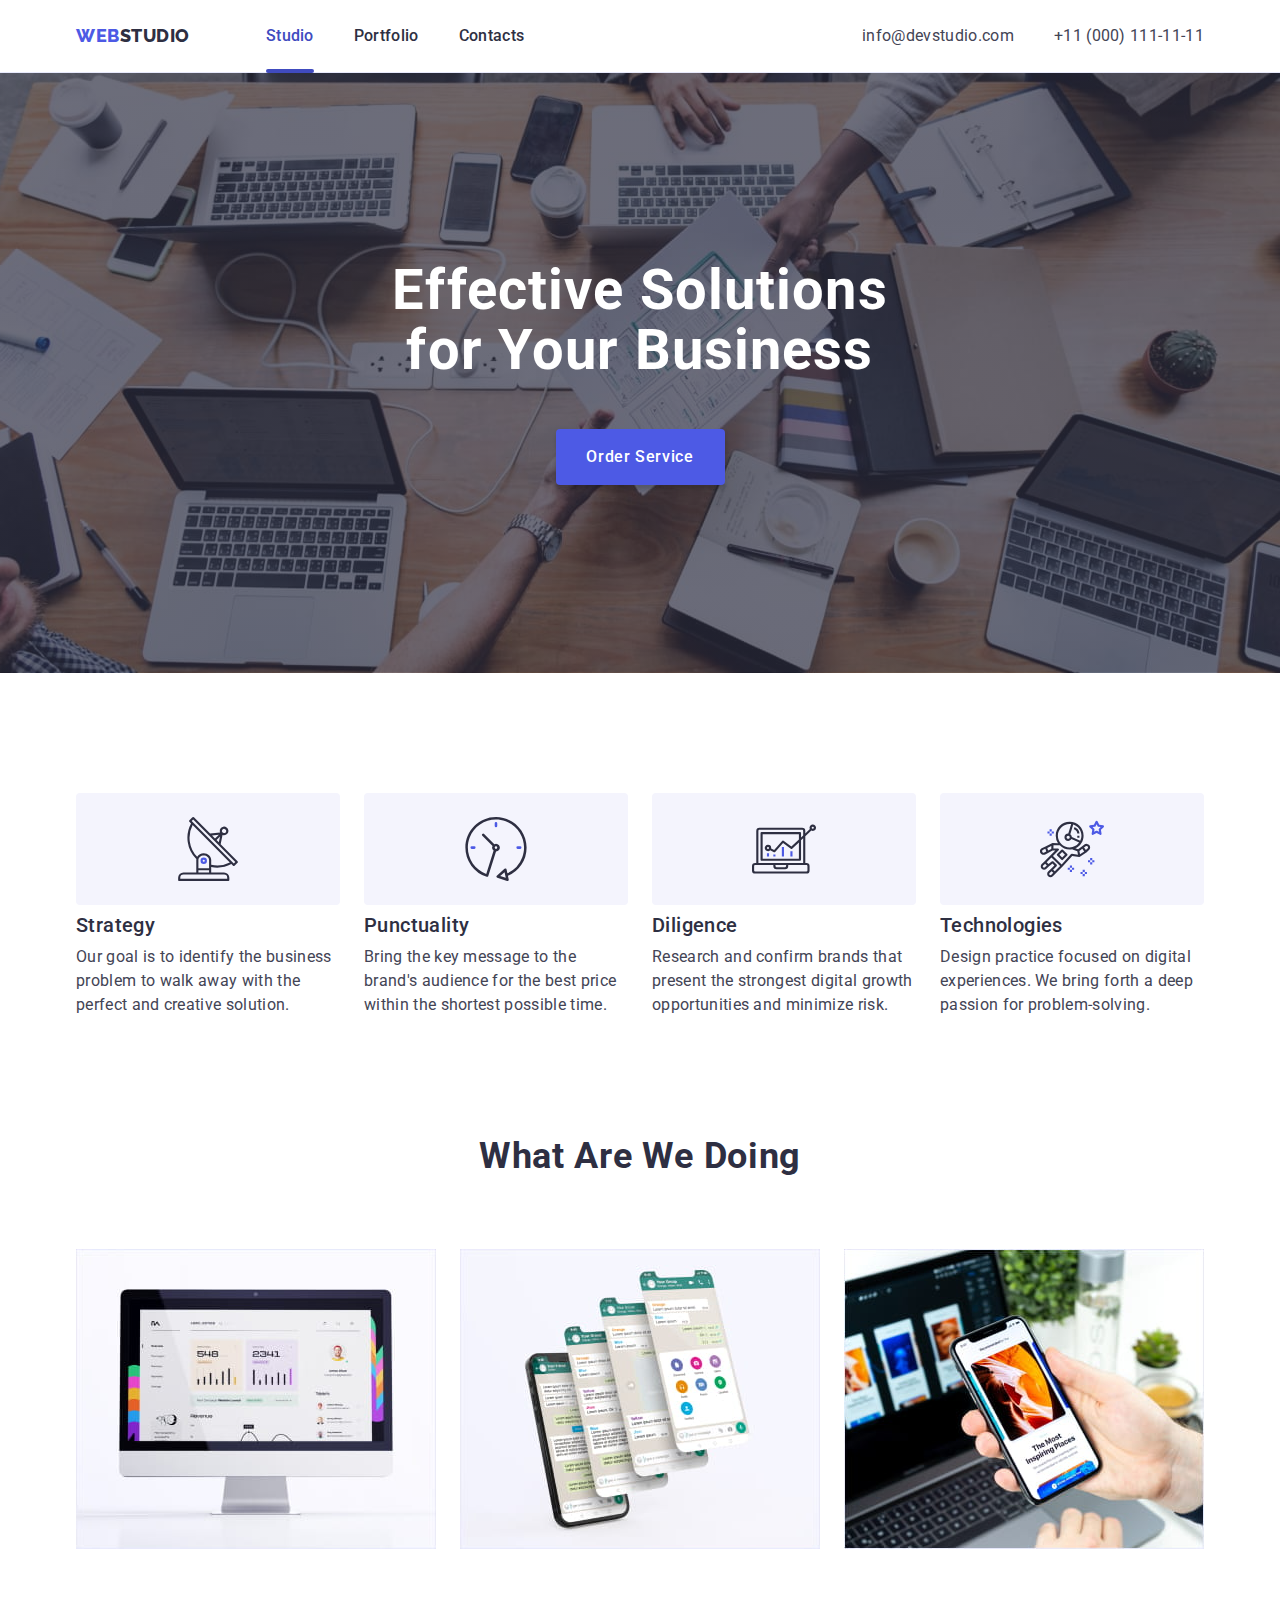
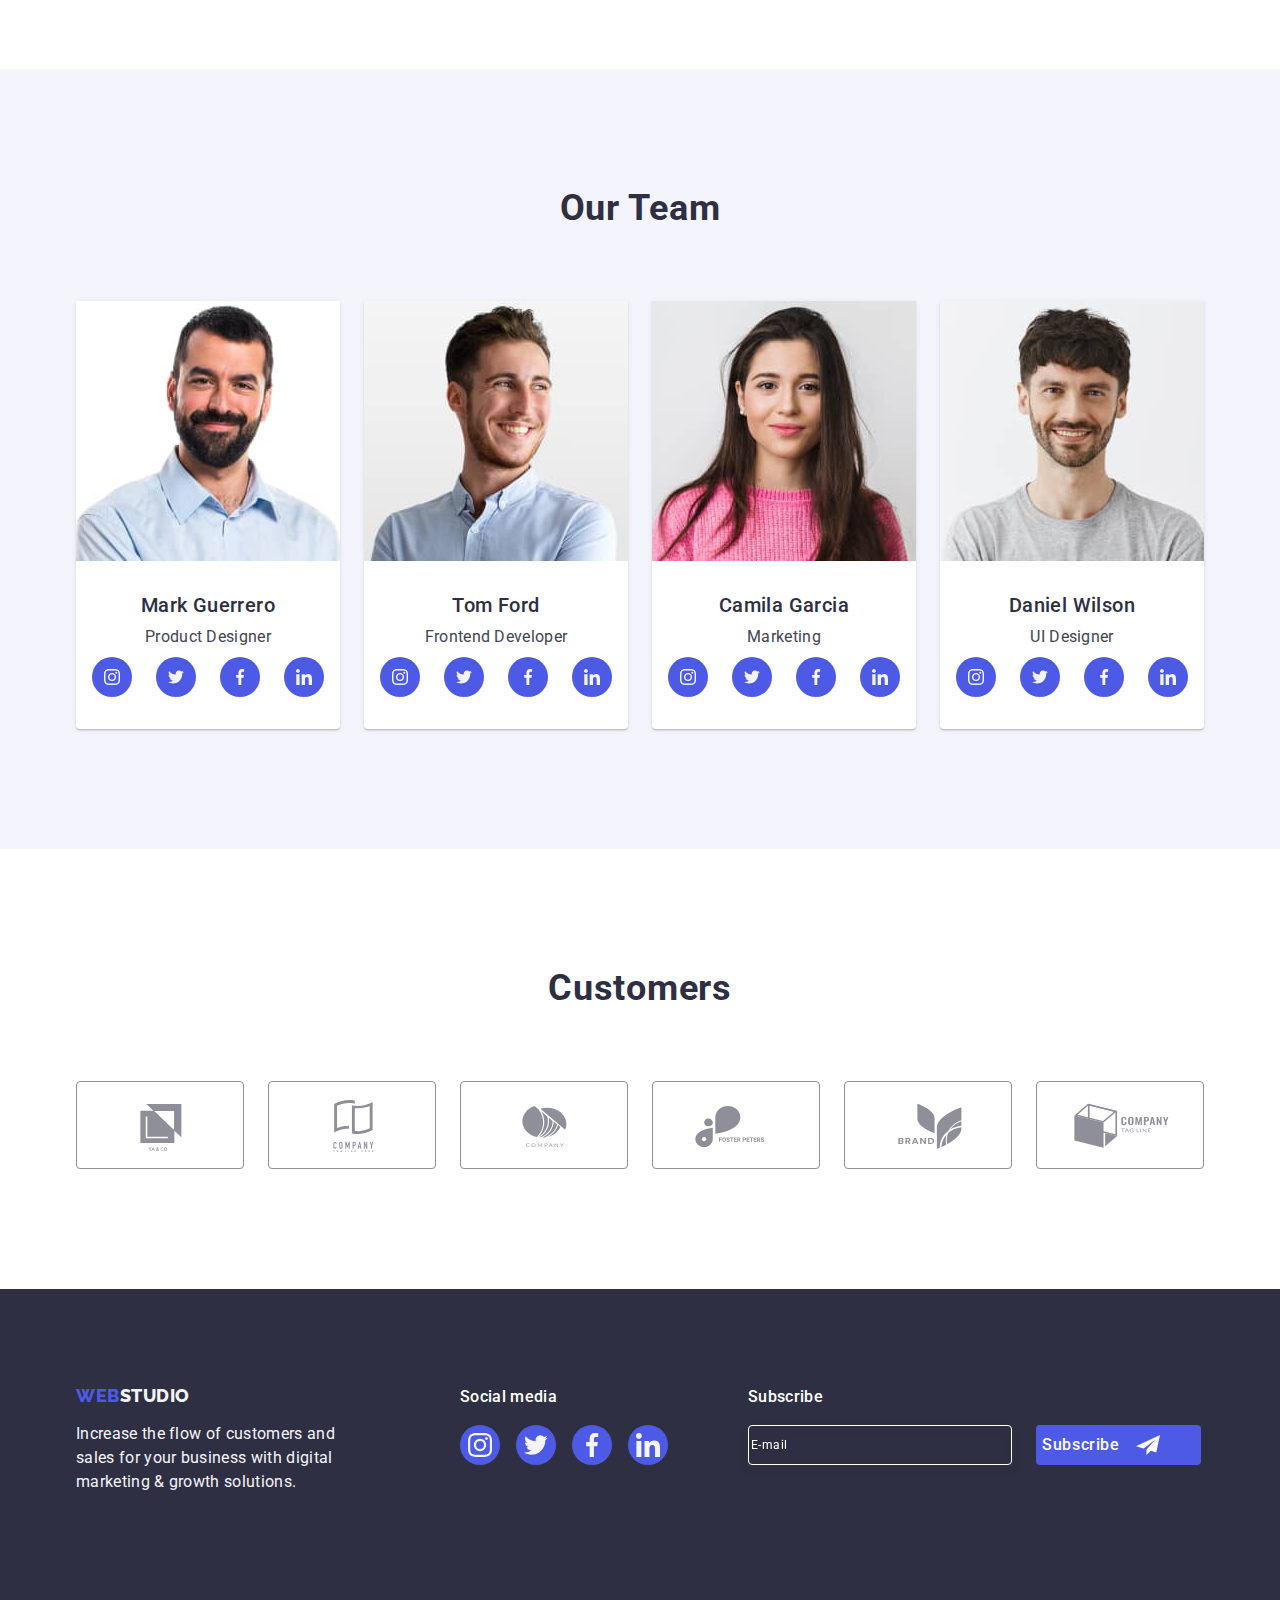
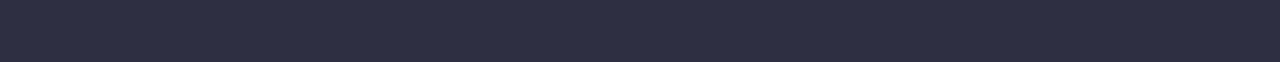
==== commit 1de9db17: "made footer" ====
--- a/index.html
+++ b/index.html
@@ -39,7 +39,7 @@
             </button>
         </div>
         <div class="mob-menu js-menu-container is-open">
-            <button class="mob-close-btn js-close-menu" type="button" data-modal-close>
+            <button class="mob-close-btn js-close-menu" type="button">
                 <svg class="close-icon" width="8" height="8">
                     <use href="./images/close-icon.svg#icon-close-black"></use>
                 </svg>
@@ -358,43 +358,45 @@
         
         <footer class="footer">
             <div class="container footer-container">
-                <div class="footer-logo-p">
-                    <a href="./index.html" class="link footer-logo">Web<span class="footer-logo-color">Studio</span></a>
-                    <p class="footer-p">Increase the flow of customers and sales for your business with digital marketing & growth solutions.</p>
-                </div>
-                <div class="footer-socials">
-                    <p class="footer-soc-p">Social media</p>
-                    <ul class="footer-soc-list list">
+               <div class="footer-logo-soc-wrap">
+                    <div class="footer-logo-p">
+                        <a href="./index.html" class="link footer-logo">Web<span class="footer-logo-color">Studio</span></a>
+                        <p class="footer-p">Increase the flow of customers and sales for your business with digital marketing & growth solutions.</p>
+                    </div>
+                    <div class="footer-socials">
+                        <p class="footer-soc-p">Social media</p>
+                        <ul class="footer-soc-list list">
+                            <li class="footer-soc-item">
+                                <a href="" class="footer-soc-link link" target="_blank" rel="noopener noreferrer">
+                                    <svg class="footer-icon" width="24" height="24">
+                                        <use href="./images/symbol-social.svg#icon-instagram"></use>
+                                    </svg>
+                            </a>
+                        </li>
                         <li class="footer-soc-item">
                             <a href="" class="footer-soc-link link" target="_blank" rel="noopener noreferrer">
                                 <svg class="footer-icon" width="24" height="24">
-                                    <use href="./images/symbol-social.svg#icon-instagram"></use>
-                                </svg>
-                        </a>
-                    </li>
-                    <li class="footer-soc-item">
-                        <a href="" class="footer-soc-link link" target="_blank" rel="noopener noreferrer">
-                            <svg class="footer-icon" width="24" height="24">
-                                <use href="./images/symbol-social.svg#icon-twitter"></use>
-                            </svg>
-                        </a>
-                    </li>
-                    <li class="footer-soc-item">
-                        <a href="" class="footer-soc-link link" target="_blank" rel="noopener noreferrer">
-                            <svg class="footer-icon" width="24" height="24">
-                                <use href="./images/symbol-social.svg#icon-facebook"></use>
-                            </svg>
-                        </a>
-                    </li>
-                    <li class="footer-soc-item">
-                        <a href="" class="footer-soc-link link" target="_blank" rel="noopener noreferrer">
-                            <svg class="footer-icon" width="24" height="24">
-                                <use href="./images/symbol-social.svg#icon-linkedin"></use>
-                            </svg>
-                        </a>
-                    </li>
-                </ul>
-            </div>
+                                    <use href="./images/symbol-social.svg#icon-twitter"></use>
+                                </svg>
+                            </a>
+                        </li>
+                        <li class="footer-soc-item">
+                            <a href="" class="footer-soc-link link" target="_blank" rel="noopener noreferrer">
+                                <svg class="footer-icon" width="24" height="24">
+                                    <use href="./images/symbol-social.svg#icon-facebook"></use>
+                                </svg>
+                            </a>
+                        </li>
+                        <li class="footer-soc-item">
+                            <a href="" class="footer-soc-link link" target="_blank" rel="noopener noreferrer">
+                                <svg class="footer-icon" width="24" height="24">
+                                    <use href="./images/symbol-social.svg#icon-linkedin"></use>
+                                </svg>
+                            </a>
+                        </li>
+                    </ul>
+                </div>
+               </div>
             <div class="footer-form-wrap">
                 <p class="footer-p-input">Subscribe</p>
                 <form class="footer-form">
--- a/css/style.css
+++ b/css/style.css
@@ -781,7 +781,6 @@
 /*-----------------------Our team-----------------  */
 
 .team-page>.container,
-.footer>.container,
 .customers-page>.container{
     max-width: 296px;
 }
@@ -947,26 +946,18 @@
 }
 
 
-/* ----------footer page----------- */
+/* ---------------------------footer page----------- */
 .footer{
     background: var(--main-color-dark);
     padding: 96px 0;
 }
 
-.footer-container{
-    /* display: flex;
-    align-items: baseline; */
-
-}
-
-.footer-logo-p{
-    display: flex;
-    flex-wrap: wrap;
-    justify-content: center;
-
-    margin-bottom: 72px;
-    /* margin-right: 120px; */
-}
+.footer-logo-soc-wrap{
+    max-width: 268px;
+    margin: 0 auto;
+}
+
+
 
 .footer-logo{
     display: inline-block;
@@ -1001,7 +992,12 @@
     color: var(--second-main-color);
 }
 
-
+.footer-socials{
+    display: flex;
+    flex-direction: column;
+    align-items: center;
+    margin-bottom: 72px;
+}
 
 .footer-soc-p {
     font-weight: 500;
@@ -1011,7 +1007,11 @@
 
     color: var(--main-color);
     margin-bottom: 16px;
-}
+
+
+    
+}
+
 .footer-soc-list{
     display: flex;
     justify-content: center;
@@ -1046,12 +1046,14 @@
     background-color: var(--hover-footer-link);
 }
 
-.footer-form-wrap{
-    /* margin-left: 80px; */
-    display: flex;
-    flex-wrap: wrap;
-    justify-content: center;
-    
+.footer-logo-p{
+    max-width: 268px;
+
+    display: flex;
+    flex-direction: column;
+    align-items: center;
+    margin-bottom: 72px;
+
 }
 
 /* .footer-form {
@@ -1069,11 +1071,14 @@
     color: var(--main-color);
 
     margin-bottom: 16px;
+    text-align: center;
 
 }
 
 .footer-input {
-    width: 264px;
+    max-width: 396px;
+    width: 100%;
+
     height: 40px;
     background-color: transparent;
     border: 1px solid var(--main-color);
@@ -1087,7 +1092,10 @@
     align-items: center;
     letter-spacing: 0.04em;
     
-    padding-left: 16px;
+    /* padding-left: 16px; */
+    margin-bottom: 16px;
+
+
 
 }
 
@@ -1106,24 +1114,23 @@
     font-size: 16px;
     line-height: 1.5;
 
-    display: flex;
     align-items: center;
     text-align: center;
     letter-spacing: 0.04em;
     color: var(--main-color);
-
+    
     min-width: 165px;
     height: 40px;
-
+    
     background-color: var(--logo-web-color);
     border-radius: 4px;
     border: none;
     cursor: pointer;
-
+    
     transition: background-color 250ms cubic-bezier(0.4, 0, 0.2, 1);
-
-
-    justify-content: center;
+    
+    
+    display: flex;
 
 }
 
@@ -1314,15 +1321,17 @@
         display: block;
         margin-left: auto;
     }
-
-
+    
+    
     .address-flex-list{
         display: flex;
         flex-wrap: wrap;
         gap: 12px;
-    }
-
+        
+    }
+    
     .address{
+        
         padding: 16px 0;
     }
     
@@ -1392,7 +1401,35 @@
     .company-list {
         gap: 72px 24px;
     }
+
+    /* -------------------FOOTER-------------------- */
+    .footer-logo-soc-wrap {
+        max-width: none;
+        
+        display: flex;
+        gap: 24px;
+    }
+
+    .footer-logo-p{
+        align-items: start;
+    }
+
+    .footer-socials{
+        align-items: start;
+    }
+
+    .footer-p-input{
+        text-align: start;
+    }
    
+    .footer-form {
+        display: flex;
+        gap: 24px;
+    }
+
+    .footer-input{
+        width: 264px;
+    }
     
 }
 
@@ -1410,6 +1447,10 @@
 
     .address-link{
         padding: 24px 0;
+    }
+
+    .address {
+        padding: 0;
     }
 
     /* ---------------MAIN PAGE------------- */
@@ -1522,5 +1563,17 @@
     .company-list {
         gap: 24px;
     }
-}
-
+
+    /* -------------------FOOTER--------------- */
+    .footer-logo-soc-wrap{
+        margin: 0;
+        gap: 120px;
+        margin-right: 80px;
+    }
+
+    .footer-container{
+        display: flex;
+       
+    }
+}
+
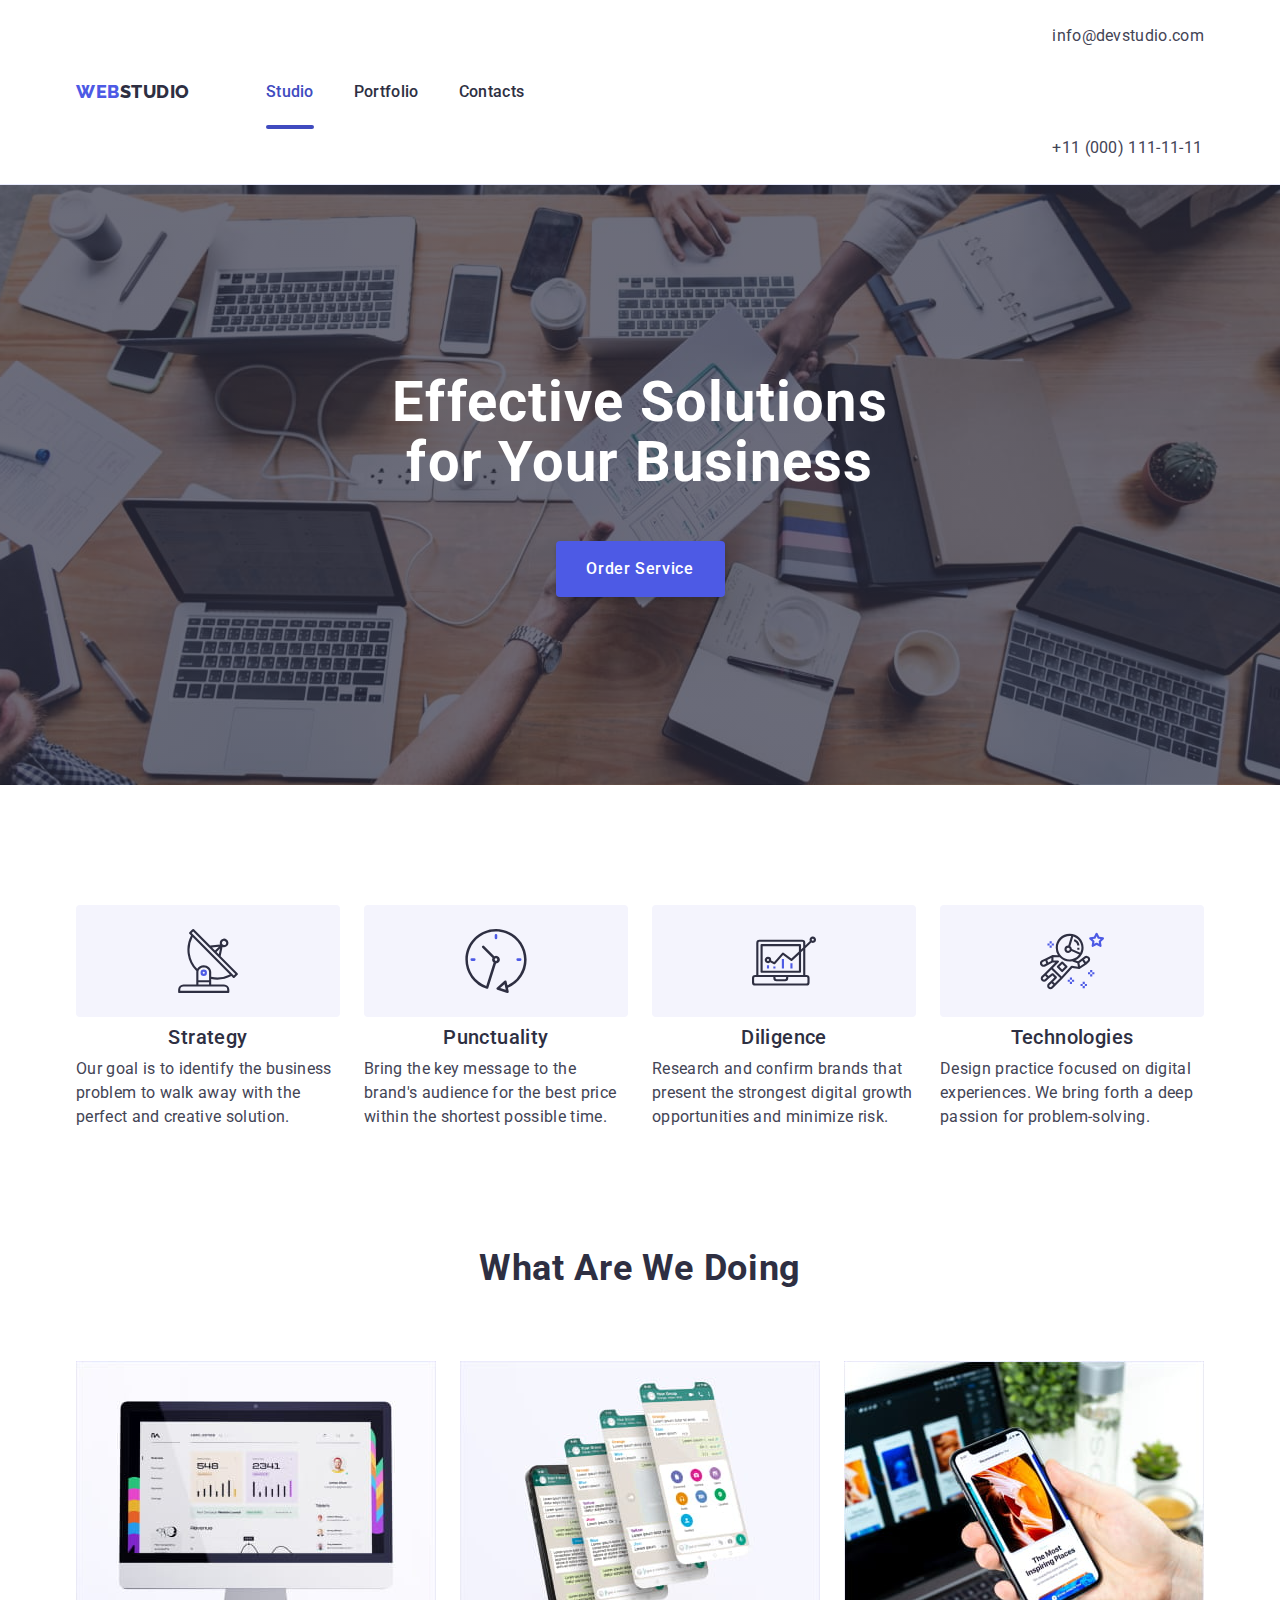
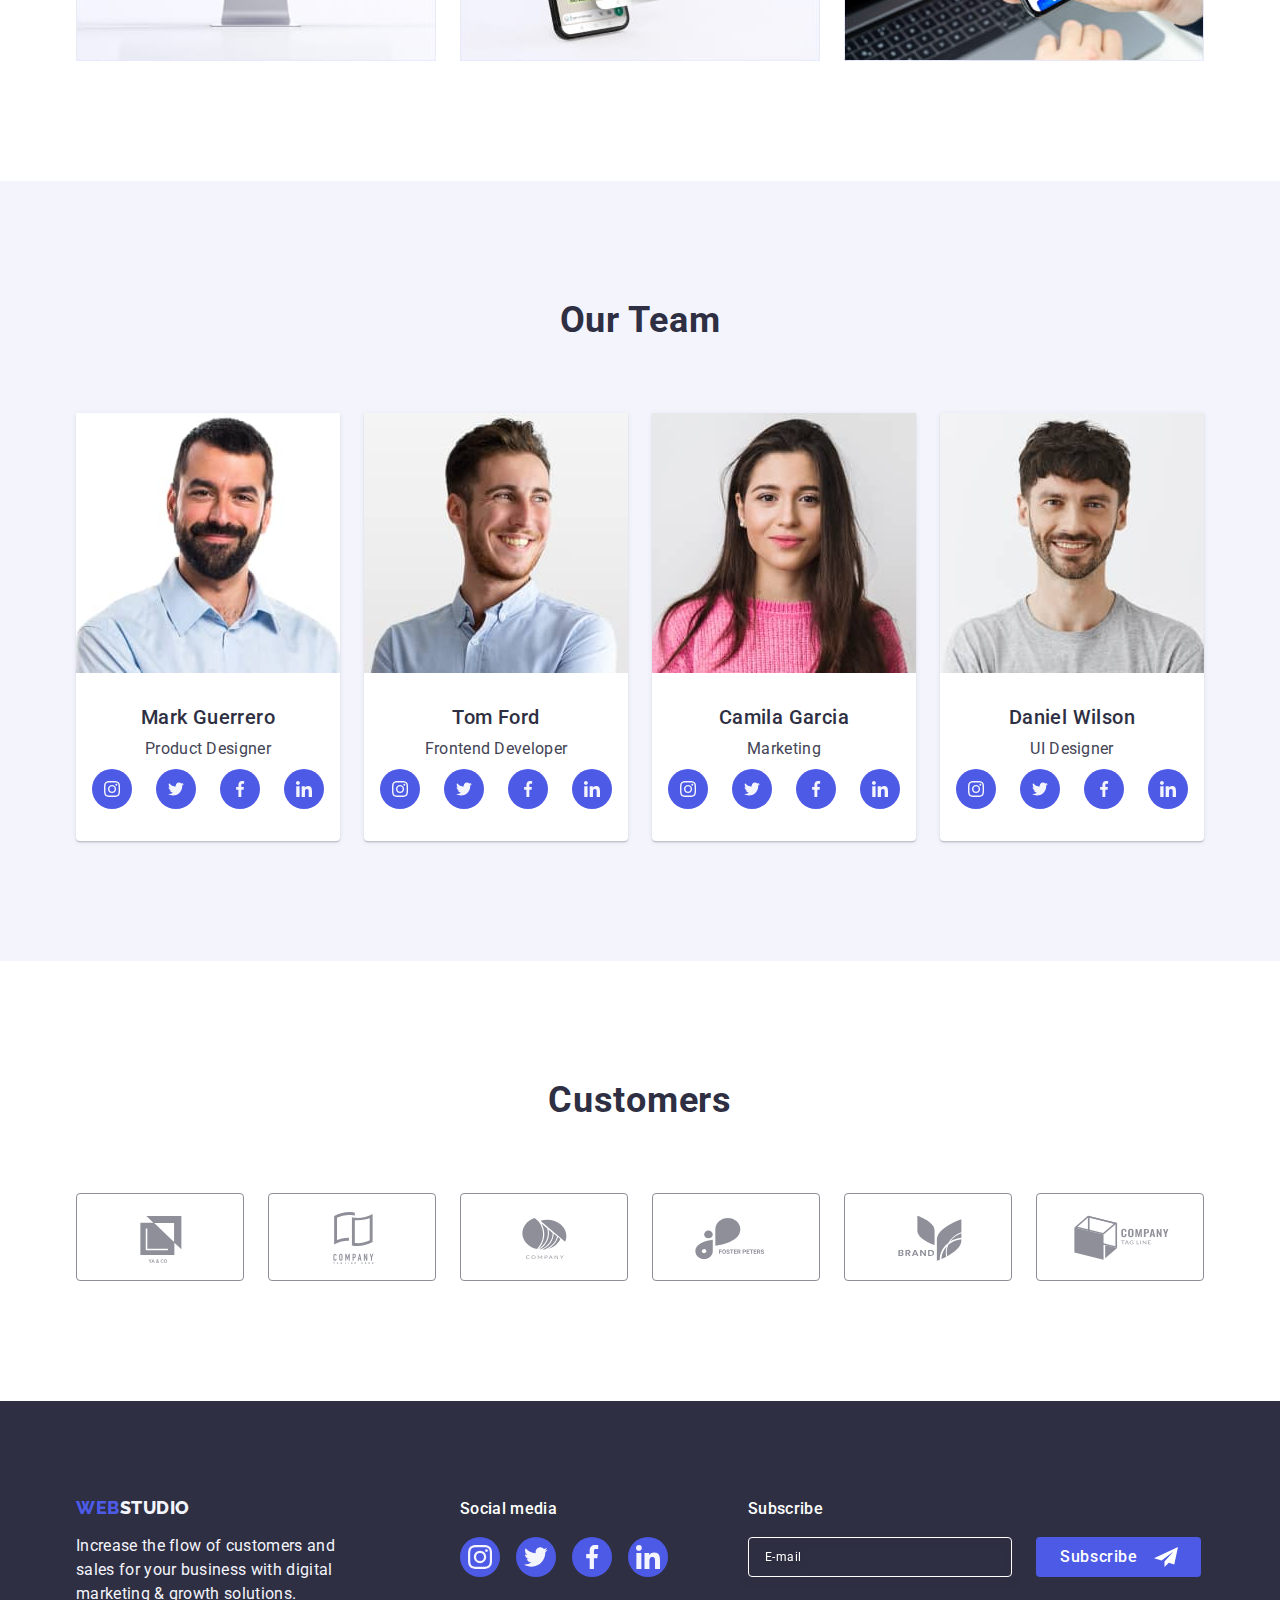
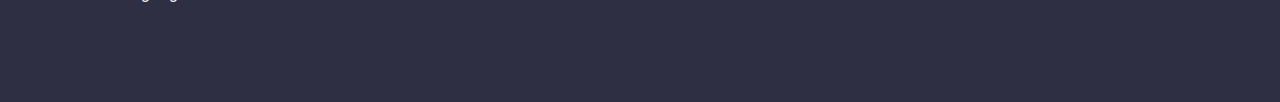
==== commit ce9d94f2: "fixed" ====
--- a/index.html
+++ b/index.html
@@ -38,6 +38,7 @@
                 </svg>
             </button>
         </div>
+        
         <div class="mob-menu js-menu-container is-open">
             <button class="mob-close-btn js-close-menu" type="button">
                 <svg class="close-icon" width="8" height="8">
@@ -54,7 +55,7 @@
             <div class="mob-bottom">
                 <address class="address mob-address-flex">
                     <ul class="list mob-address-flex-list">
-                        <li><a href="tel:+110001111111" target="_blank" class="tel link">+11 (000) 111-11-11</a></li>
+                        <li class="tel"><a href="tel:+110001111111" target="_blank" class="link">+11 (000) 111-11-11</a></li>
                         <li><a href="mailto:info@devstudio.com" target="_blank" class="mob-address-link link">info@devstudio.com</a></li>
                     </ul>
                 </address>
--- a/css/style.css
+++ b/css/style.css
@@ -224,7 +224,7 @@
     flex-direction: column;
     justify-content: space-between;
 
-    padding: 40px;
+    padding: 80px 40px 40px;
 
     transform: translateX(0);
     transition: transform 250ms ease-in-out;
@@ -293,11 +293,17 @@
     .tel{
         font-size: 25px;
     }
+
+    .mob-soc-list{
+        gap: 24px;
+    }
 }
 
 .mob-address-flex {}
 
-.mob-address-flex-list {}
+.mob-address-flex-list {
+    margin-bottom: 48px;
+}
 
 .mob-address-link {
     font-weight: 500;
@@ -308,14 +314,13 @@
     color: var(--main-text-color);
 
     display: block;
-    margin-bottom: 48px;
+    
 }
 
 
 .mob-soc-list {
     display: flex;
-    justify-content: center;
-    gap: 24px;
+    gap: 56px;
 }
 
 .mob-soc-item {
@@ -710,17 +715,7 @@
     gap: 72px;
 }
 
-.prop-item{
-    /* width: 100%; */
-    /* width: calc((100% - 72px) / 4); */
-
-    
-    display: flex;
-    flex-wrap: wrap;
-    justify-content: center;
-    align-items: center;
-    
-}
+
 
 .prop-icon-container{
     width: 396px;
@@ -750,9 +745,10 @@
     letter-spacing: 0.02em;
     color: var(--main-color-dark);
 
-    max-width: 264px;
+    width: 264px;
 
     margin-bottom: 8px;
+    text-align: center;
 
 }
 
@@ -780,8 +776,7 @@
 
 /*-----------------------Our team-----------------  */
 
-.team-page>.container,
-.customers-page>.container{
+.team-page>.container{
     max-width: 296px;
 }
 
@@ -909,13 +904,16 @@
     justify-content: center;
     align-items: center;
     /* gap: 24px; */
-    gap: 16px;
+    gap: 72px 16px;
 
 }
 
 .company-item {
-    width: 168px;
+    /* width: 190px; */
     height: 88px;
+
+    width: calc((100% - 16px) / 2)
+    
 }
 
 .company-link {
@@ -930,6 +928,7 @@
     color: var(--customer-color);
 
     transition: border-color 250ms cubic-bezier(0.4, 0, 0.2, 1), color 250ms cubic-bezier(0.4, 0, 0.2, 1);
+
 
 }
 
@@ -1092,11 +1091,12 @@
     align-items: center;
     letter-spacing: 0.04em;
     
-    /* padding-left: 16px; */
+    padding-left: 16px;
+
+}
+
+.footer-label{
     margin-bottom: 16px;
-
-
-
 }
 
 .footer-input::placeholder{
@@ -1131,6 +1131,8 @@
     
     
     display: flex;
+
+    padding-left: 24px;
 
 }
 
@@ -1319,21 +1321,26 @@
 
     .address-flex {
         display: block;
+    }
+    
+    .address-link{
+        font-weight: 400;
+        font-size: 12px;
+        line-height: 1.17;
+    
+        letter-spacing: 0.04em;
+    }
+    .address{
         margin-left: auto;
     }
-    
-    
+
     .address-flex-list{
         display: flex;
-        flex-wrap: wrap;
+        flex-direction: column;
         gap: 12px;
         
     }
     
-    .address{
-        
-        padding: 16px 0;
-    }
     
     .burger-btn{
         display: none;
@@ -1373,13 +1380,16 @@
     /* ---------------------PROPERITIES----------------------- */
     .prop-item{
         width: calc((100% - 24px) / 2);
-        justify-content: start;
     }
     .prop-flex{
         gap: 72px 24px;
     }
     .prop-icon-container{
         width: 356px;
+    }
+
+    .prop-heading{
+        text-align: none;
     }
 
 
@@ -1400,6 +1410,13 @@
     /* ------------------CUSTOMERS-------------------- */
     .company-list {
         gap: 72px 24px;
+    }
+
+    .company-item {
+        width: 168px;
+        height: 88px;
+
+        /* width: calc((100% - 24px) / 3); */
     }
 
     /* -------------------FOOTER-------------------- */
@@ -1408,13 +1425,17 @@
         
         display: flex;
         gap: 24px;
+
+        margin-bottom: 72px;
     }
 
     .footer-logo-p{
+        margin-bottom: 0;
         align-items: start;
     }
 
     .footer-socials{
+        margin-bottom: 0;
         align-items: start;
     }
 
@@ -1430,6 +1451,10 @@
     .footer-input{
         width: 264px;
     }
+
+    .footer-label {
+        margin-bottom: 0;
+    }
     
 }
 
@@ -1446,6 +1471,11 @@
     }
 
     .address-link{
+        font-weight: 400;
+        font-size: 16px;
+        line-height: 1.5;
+        letter-spacing: 0.02em;
+
         padding: 24px 0;
     }
 
@@ -1482,7 +1512,6 @@
     }
     .prop-item {
         width: calc((100% - 72px) / 4);
-        justify-content: none;
     }
 
     .prop-flex {
@@ -1565,6 +1594,15 @@
     }
 
     /* -------------------FOOTER--------------- */
+    .footer-logo-p{
+        margin-bottom: 0;
+    }
+
+    .footer-socials{
+        margin-bottom: 0;
+    }
+
+    
     .footer-logo-soc-wrap{
         margin: 0;
         gap: 120px;
@@ -1575,5 +1613,6 @@
         display: flex;
        
     }
-}
-
+
+}
+
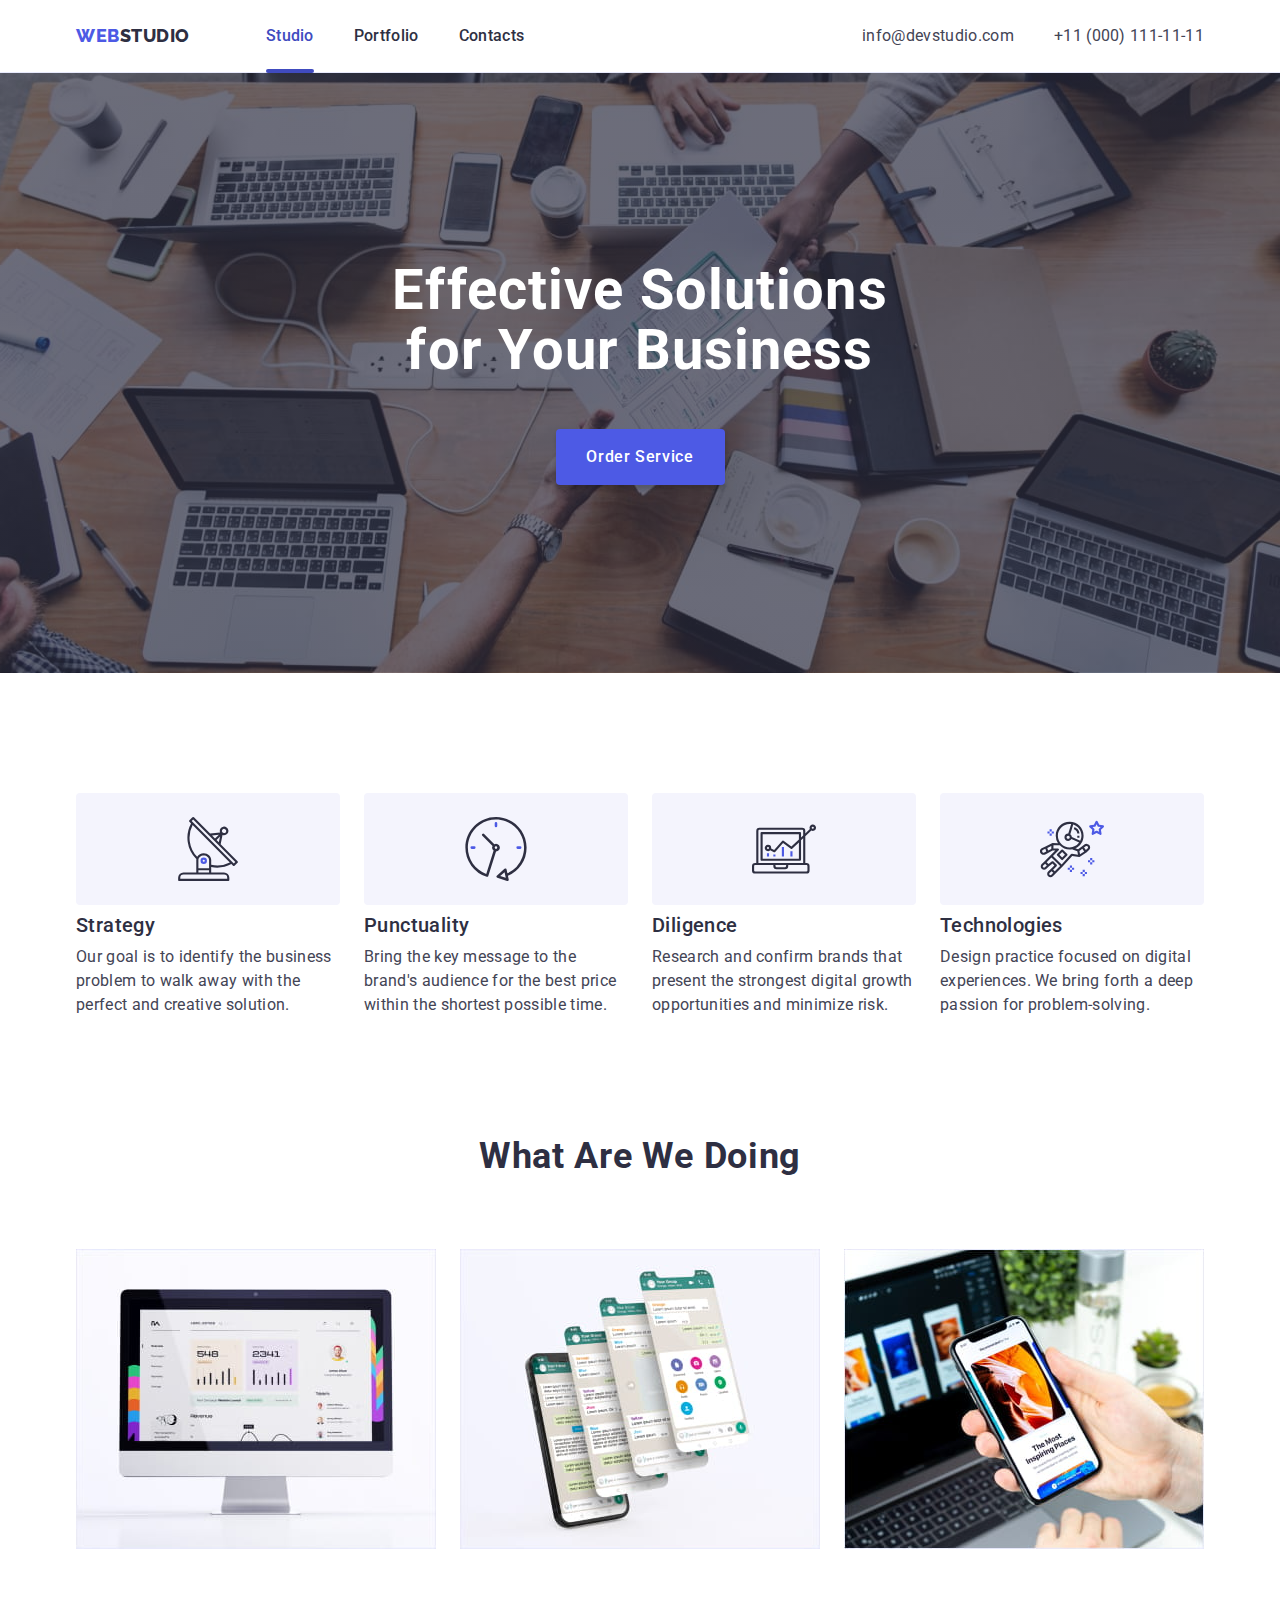
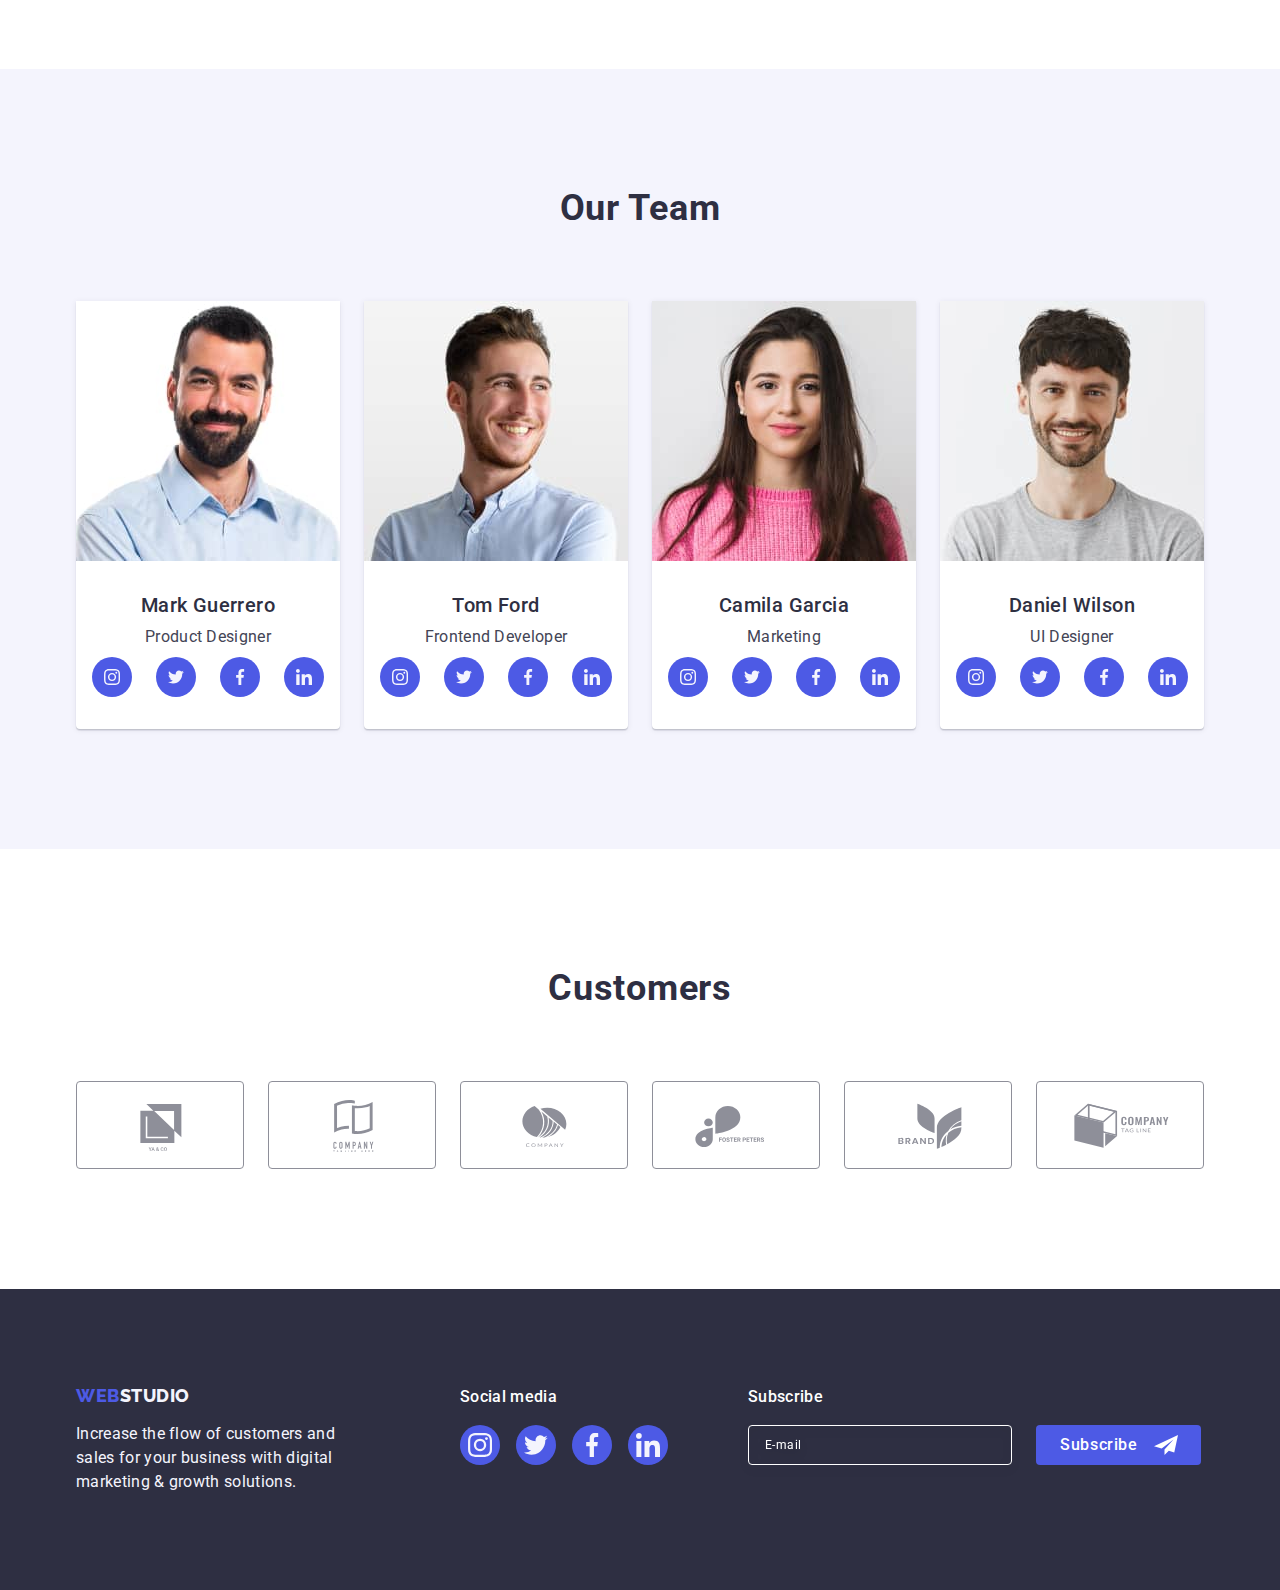
==== commit 109503af: "fixed" ====
--- a/index.html
+++ b/index.html
@@ -55,7 +55,7 @@
             <div class="mob-bottom">
                 <address class="address mob-address-flex">
                     <ul class="list mob-address-flex-list">
-                        <li class="tel"><a href="tel:+110001111111" target="_blank" class="link">+11 (000) 111-11-11</a></li>
+                        <li class="tel"><a href="tel:+110001111111" target="_blank" class="link tel-color">+11 (000) 111-11-11</a></li>
                         <li><a href="mailto:info@devstudio.com" target="_blank" class="mob-address-link link">info@devstudio.com</a></li>
                     </ul>
                 </address>
--- a/css/style.css
+++ b/css/style.css
@@ -28,7 +28,7 @@
 
 .container{
     /* width: 1158px; */
-    max-width: 426px;
+    max-width: 428px;
     padding: 0 16px;
     margin: 0 auto;
     /* outline: 2px solid red; */
@@ -280,24 +280,16 @@
 }
 
 .tel{
-    color: var(--logo-web-color);
     font-weight: 700;
     font-size: 36px;
     line-height: 1.11;
-
+    
     margin-bottom: 40px;
     display: block;
-}
-
-@media screen and (max-width: 427px){
-    .tel{
-        font-size: 25px;
-    }
-
-    .mob-soc-list{
-        gap: 24px;
-    }
-}
+    color:var(--logo-web-color);
+}
+
+
 
 .mob-address-flex {}
 
@@ -341,6 +333,27 @@
     transition: background-color 250ms cubic-bezier(0.4, 0, 0.2, 1);
 
 
+}
+
+.tel-color{
+    color: var(--logo-web-color);
+}
+
+@media screen and (max-width: 427px) {
+    .tel {
+        font-size: 25px;
+
+        font-weight: 700;
+        line-height: 1.11;
+    
+        margin-bottom: 40px;
+        display: block;
+        color: var(--logo-web-color);
+    }
+
+    .mob-soc-list {
+        gap: 24px;
+    }
 }
 
 
@@ -635,14 +648,13 @@
     justify-content: center;
     align-items: center;
 
-    margin-right: 12px;
+    margin-right: 8px;
     fill: transparent;
 
     transition: background-color 250ms cubic-bezier(0.4, 0, 0.2, 1), fill 250ms cubic-bezier(0.4, 0, 0.2, 1), border 250ms cubic-bezier(0.4, 0, 0.2, 1);
 }
 
 .link-privacy{
-    margin-left: 3px;
     color: var(--logo-web-color);
 }
 
@@ -745,7 +757,6 @@
     letter-spacing: 0.02em;
     color: var(--main-color-dark);
 
-    width: 264px;
 
     margin-bottom: 8px;
     text-align: center;
@@ -954,6 +965,8 @@
 .footer-logo-soc-wrap{
     max-width: 268px;
     margin: 0 auto;
+
+    margin-bottom: 72px;
 }
 
 
@@ -995,7 +1008,7 @@
     display: flex;
     flex-direction: column;
     align-items: center;
-    margin-bottom: 72px;
+    
 }
 
 .footer-soc-p {
@@ -1074,6 +1087,7 @@
 
 }
 
+
 .footer-input {
     max-width: 396px;
     width: 100%;
@@ -1096,6 +1110,7 @@
 }
 
 .footer-label{
+    display: block;
     margin-bottom: 16px;
 }
 
@@ -1133,6 +1148,8 @@
     display: flex;
 
     padding-left: 24px;
+
+    margin: 0 auto;
 
 }
 
@@ -1389,7 +1406,7 @@
     }
 
     .prop-heading{
-        text-align: none;
+        text-align: left;
     }
 
 
@@ -1466,6 +1483,7 @@
 
     .address-flex-list {
         display: flex;
+        flex-direction: row;
         gap: 40px;
 
     }
@@ -1508,7 +1526,7 @@
 
     /* ---------------------PROPERITIES----------------------- */
     .prop-page{
-        padding: 120px 0;;
+        padding: 120px 0;
     }
     .prop-item {
         width: calc((100% - 72px) / 4);
@@ -1527,6 +1545,8 @@
         font-weight: 500;
         font-size: 20px;
         line-height: 1.2;
+
+        
     }
 
     .prop-p{
